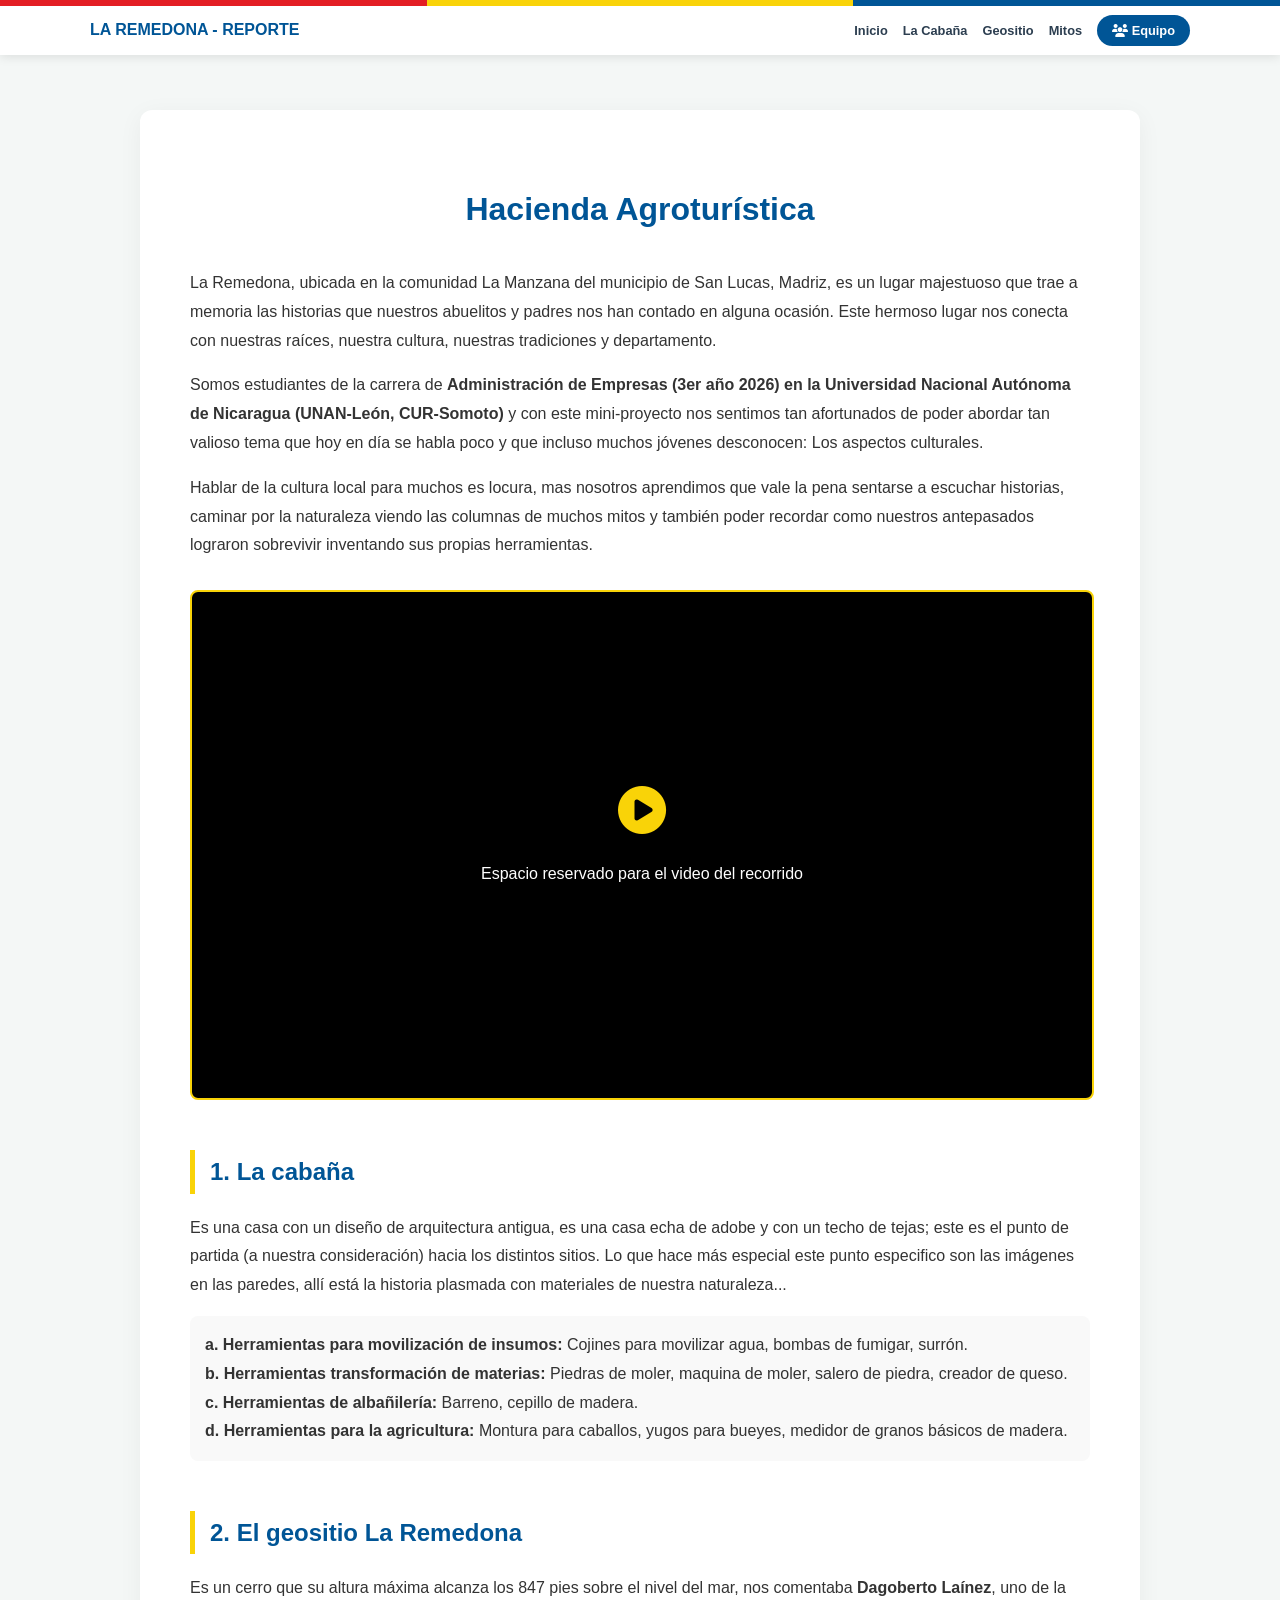
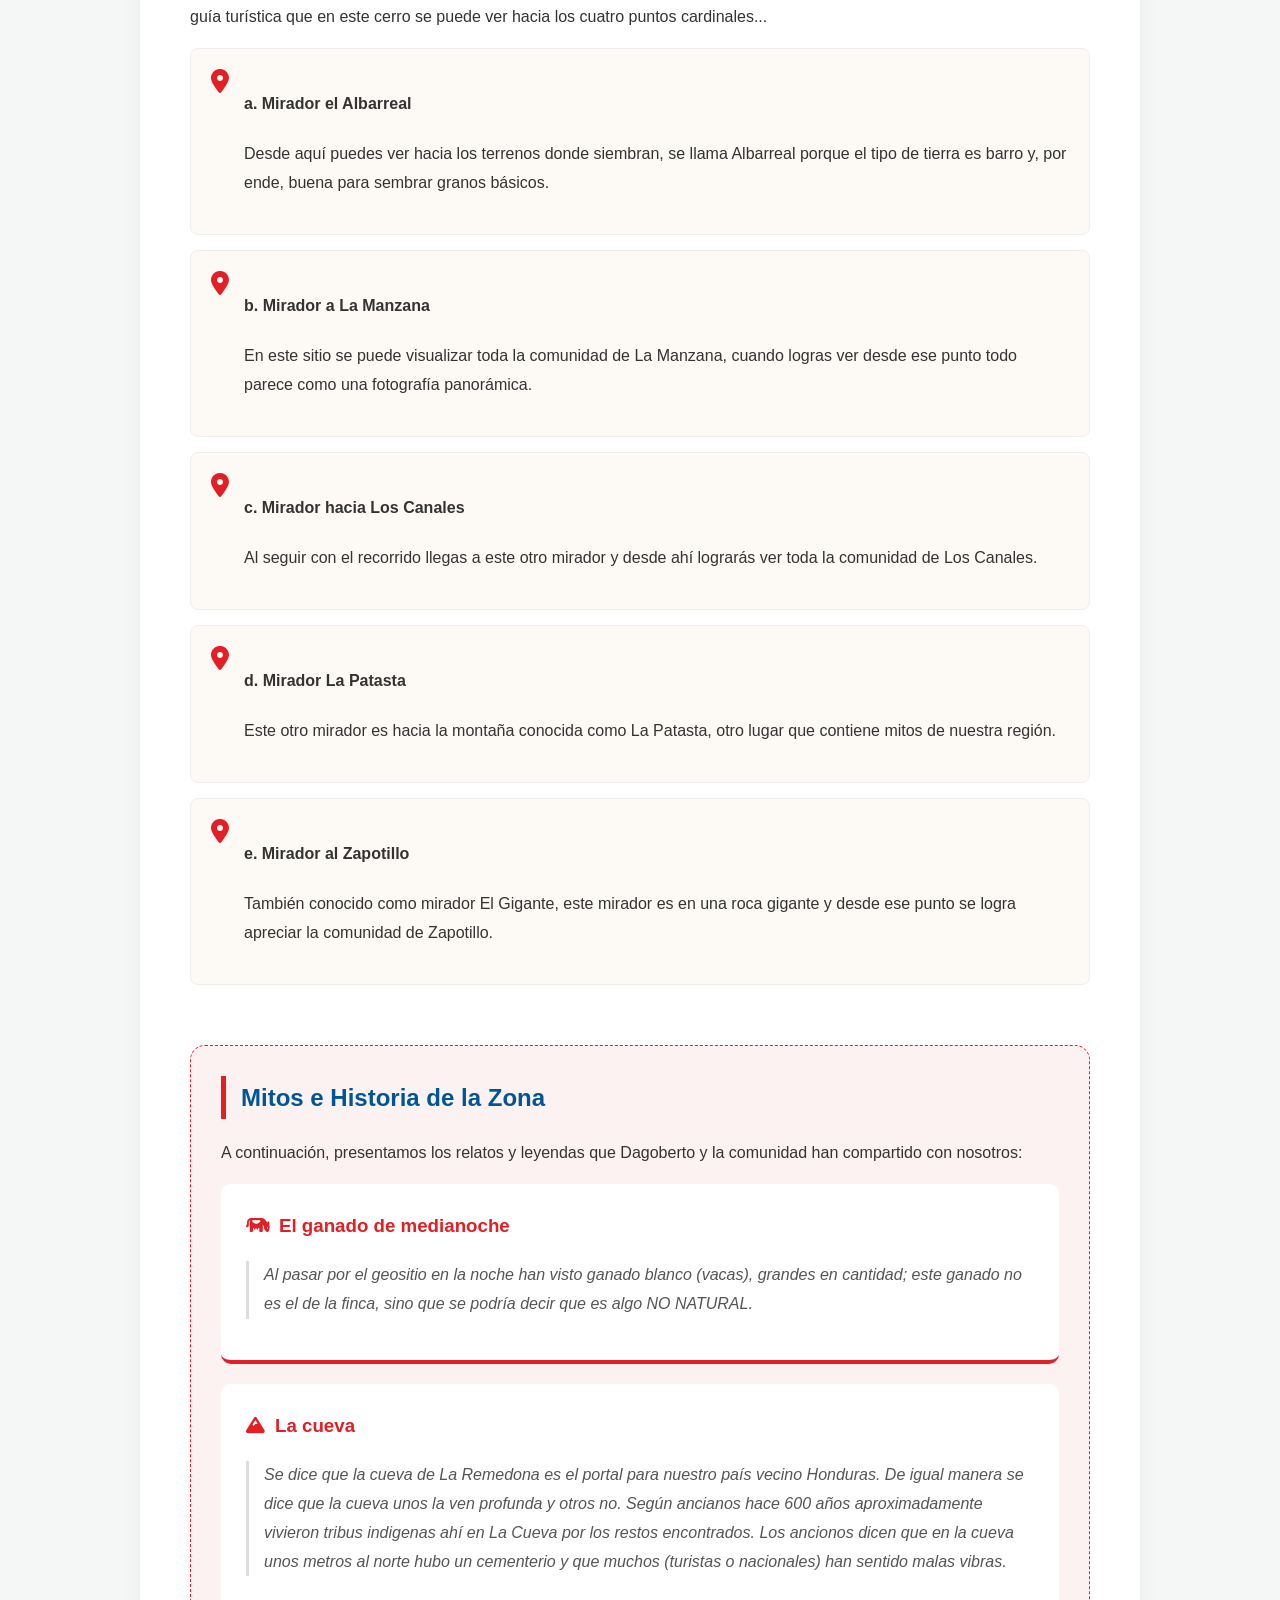
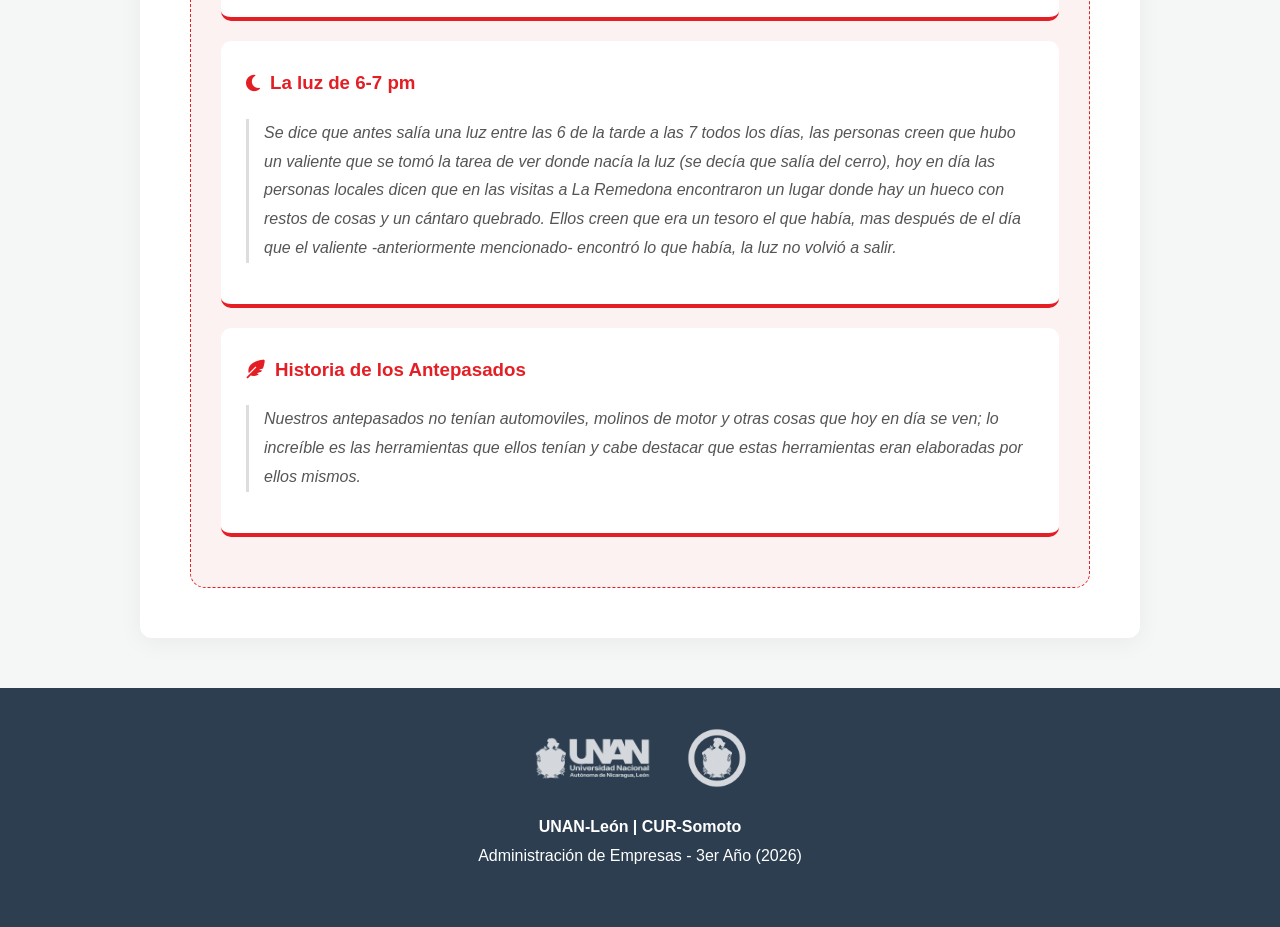
==== index.html @ 070345b5 "Rename Index.html to index.html" ====
<!DOCTYPE html>
<html lang="es">
<head>
    <meta charset="UTF-8">
    <meta name="viewport" content="width=device-width, initial-scale=1.0">
    <title>Hacienda Agroturística La Remedona - Reporte</title>
    <link rel="stylesheet" href="https://cdnjs.cloudflare.com/ajax/libs/font-awesome/6.5.1/css/all.min.css">
    <style>
        :root {
            --unan-red: #E31E24;
            --unan-yellow: #F9D308;
            --unan-blue: #005596;
            --text-dark: #2c3e50;
            --adobe-bg: #fdfaf6;
        }
        html { scroll-behavior: smooth; }
        body { font-family: 'Segoe UI', sans-serif; line-height: 1.8; color: #333; background: #f4f7f6; margin: 0; }

        /* HEADER */
        .sticky-header { position: fixed; top: 0; width: 100%; background: white; z-index: 1000; box-shadow: 0 2px 10px rgba(0,0,0,0.1); }
        .flag-line { display: flex; height: 6px; }
        .f-red { background: var(--unan-red); flex: 1; }
        .f-yellow { background: var(--unan-yellow); flex: 1; }
        .f-blue { background: var(--unan-blue); flex: 1; }
        .header-content { padding: 10px 20px; display: flex; justify-content: space-between; align-items: center; max-width: 1100px; margin: 0 auto; }
        .header-content h1 { font-size: 1rem; color: var(--unan-blue); margin: 0; text-transform: uppercase; }
        
        .nav-links { display: flex; gap: 15px; list-style: none; align-items: center; margin: 0; }
        .nav-links a { text-decoration: none; color: var(--text-dark); font-weight: bold; font-size: 0.8rem; }
        .btn-creadores { background: var(--unan-blue); color: white !important; padding: 8px 15px; border-radius: 20px; transition: 0.3s; }
        .btn-creadores:hover { background: var(--unan-red); }

        .container { max-width: 900px; margin: 110px auto 40px; background: white; padding: 50px; border-radius: 12px; box-shadow: 0 5px 25px rgba(0,0,0,0.05); }

        /* VIDEO */
        .video-container { width: 100%; background: #000; margin: 30px 0; aspect-ratio: 16/9; border-radius: 8px; display: flex; flex-direction: column; align-items: center; justify-content: center; color: #fff; border: 2px solid var(--unan-yellow); }
        
        /* SECCIONES */
        h2 { color: var(--unan-blue); border-left: 5px solid var(--unan-yellow); padding-left: 15px; margin-top: 50px; }
        .viewpoint-item { display: flex; background: var(--adobe-bg); padding: 20px; border-radius: 8px; margin-bottom: 15px; border: 1px solid #eee; }
        .location-pin { color: var(--unan-red); font-size: 1.5rem; margin-right: 15px; }

        /* SECCIÓN DE MITOS */
        .mitos-section { background: #fdf2f2; border-radius: 15px; padding: 30px; margin-top: 60px; border: 1px dashed var(--unan-red); }
        .mito-card { background: white; padding: 25px; border-radius: 10px; margin-bottom: 20px; border-bottom: 4px solid var(--unan-red); }
        .mito-card h3 { color: var(--unan-red); margin-top: 0; display: flex; align-items: center; gap: 10px; }
        .mito-narracion { font-style: italic; color: #555; border-left: 3px solid #ddd; padding-left: 15px; }

        footer { background: var(--text-dark); color: white; padding: 40px; text-align: center; margin-top: 50px; }
        .footer-logos img { height: 60px; filter: brightness(0) invert(1); margin: 0 15px; opacity: 0.8; }

        @media (max-width: 600px) { .container { padding: 20px; } .nav-links { display: none; } }
    </style>
</head>
<body>

    <nav class="sticky-header">
        <div class="flag-line"><div class="f-red"></div><div class="f-yellow"></div><div class="f-blue"></div></div>
        <div class="header-content">
            <h1>La Remedona - Reporte</h1>
            <ul class="nav-links">
                <li><a href="#inicio">Inicio</a></li>
                <li><a href="#cabana">La Cabaña</a></li>
                <li><a href="#geositio">Geositio</a></li>
                <li><a href="#mitos">Mitos</a></li>
                <li><a href="creadores.html" class="btn-creadores"><i class="fa-solid fa-users"></i> Equipo</a></li>
            </ul>
        </div>
    </nav>

    <div class="container">
        <div id="inicio">
            <h1 style="text-align: center; color: var(--unan-blue); margin-bottom: 30px;">Hacienda Agroturística</h1>
            <p>La Remedona, ubicada en la comunidad La Manzana del municipio de San Lucas, Madriz, es un lugar majestuoso que trae a memoria las historias que nuestros abuelitos y padres nos han contado en alguna ocasión. Este hermoso lugar nos conecta con nuestras raíces, nuestra cultura, nuestras tradiciones y departamento.</p>
            
            <p>Somos estudiantes de la carrera de <strong>Administración de Empresas (3er año 2026) en la Universidad Nacional Autónoma de Nicaragua (UNAN-León, CUR-Somoto)</strong> y con este mini-proyecto nos sentimos tan afortunados de poder abordar tan valioso tema que hoy en día se habla poco y que incluso muchos jóvenes desconocen: Los aspectos culturales.</p>
            
            <p>Hablar de la cultura local para muchos es locura, mas nosotros aprendimos que vale la pena sentarse a escuchar historias, caminar por la naturaleza viendo las columnas de muchos mitos y también poder recordar como nuestros antepasados lograron sobrevivir inventando sus propias herramientas.</p>
        </div>

        <div class="video-container" id="video">
            <i class="fa-solid fa-play-circle fa-3x" style="color: var(--unan-yellow); margin-bottom: 10px;"></i>
            <p>Espacio reservado para el video del recorrido</p>
        </div>

        <section id="cabana">
            <h2>1. La cabaña</h2>
            <p>Es una casa con un diseño de arquitectura antigua, es una casa echa de adobe y con un techo de tejas; este es el punto de partida (a nuestra consideración) hacia los distintos sitios. Lo que hace más especial este punto especifico son las imágenes en las paredes, allí está la historia plasmada con materiales de nuestra naturaleza...</p>
            <p style="padding-left: 20px; background: #f9f9f9; border-radius: 8px; padding: 15px;">
                <strong>a. Herramientas para movilización de insumos:</strong> Cojines para movilizar agua, bombas de fumigar, surrón.<br>
                <strong>b. Herramientas transformación de materias:</strong> Piedras de moler, maquina de moler, salero de piedra, creador de queso.<br>
                <strong>c. Herramientas de albañilería:</strong> Barreno, cepillo de madera.<br>
                <strong>d. Herramientas para la agricultura:</strong> Montura para caballos, yugos para bueyes, medidor de granos básicos de madera.
            </p>
        </section>

        <section id="geositio">
            <h2>2. El geositio La Remedona</h2>
            <p>Es un cerro que su altura máxima alcanza los 847 pies sobre el nivel del mar, nos comentaba <strong>Dagoberto Laínez</strong>, uno de la guía turística que en este cerro se puede ver hacia los cuatro puntos cardinales...</p>

            <div class="viewpoint-item">
                <i class="fa-solid fa-location-dot location-pin"></i>
                <div>
                    <h4>a. Mirador el Albarreal</h4>
                    <p>Desde aquí puedes ver hacia los terrenos donde siembran, se llama Albarreal porque el tipo de tierra es barro y, por ende, buena para sembrar granos básicos.</p>
                </div>
            </div>

            <div class="viewpoint-item">
                <i class="fa-solid fa-location-dot location-pin"></i>
                <div>
                    <h4>b. Mirador a La Manzana</h4>
                    <p>En este sitio se puede visualizar toda la comunidad de La Manzana, cuando logras ver desde ese punto todo parece como una fotografía panorámica.</p>
                </div>
            </div>

            <div class="viewpoint-item">
                <i class="fa-solid fa-location-dot location-pin"></i>
                <div>
                    <h4>c. Mirador hacia Los Canales</h4>
                    <p>Al seguir con el recorrido llegas a este otro mirador y desde ahí lograrás ver toda la comunidad de Los Canales.</p>
                </div>
            </div>

            <div class="viewpoint-item">
                <i class="fa-solid fa-location-dot location-pin"></i>
                <div>
                    <h4>d. Mirador La Patasta</h4>
                    <p>Este otro mirador es hacia la montaña conocida como La Patasta, otro lugar que contiene mitos de nuestra región.</p>
                </div>
            </div>

            <div class="viewpoint-item">
                <i class="fa-solid fa-location-dot location-pin"></i>
                <div>
                    <h4>e. Mirador al Zapotillo</h4>
                    <p>También conocido como mirador El Gigante, este mirador es en una roca gigante y desde ese punto se logra apreciar la comunidad de Zapotillo.</p>
                </div>
            </div>
        </section>

        <section id="mitos" class="mitos-section">
            <h2 style="border-left-color: var(--unan-red); margin-top: 0;">Mitos e Historia de la Zona</h2>
            <p>A continuación, presentamos los relatos y leyendas que Dagoberto y la comunidad han compartido con nosotros:</p>

            <div class="mito-card">
                <h3><i class="fa-solid fa-cow"></i> El ganado de medianoche</h3>
                <p class="mito-narracion">Al pasar por el geositio en la noche han visto ganado blanco (vacas), grandes en cantidad; este ganado no es el de la finca, sino que se podría decir que es algo NO NATURAL.</p>
            </div>

            <div class="mito-card">
                <h3><i class="fa-solid fa-mountain"></i> La cueva</h3>
                <p class="mito-narracion">Se dice que la cueva de La Remedona es el portal para nuestro país vecino Honduras. De igual manera se dice que la cueva unos la ven profunda y otros no. Según ancianos hace 600 años aproximadamente vivieron tribus indigenas ahí en La Cueva por los restos encontrados. Los ancionos dicen que en la cueva unos metros al norte hubo un cementerio y que muchos (turistas o nacionales) han sentido malas vibras.</p>
            </div>

            <div class="mito-card">
                <h3><i class="fa-solid fa-moon"></i> La luz de 6-7 pm</h3>
                <p class="mito-narracion">Se dice que antes salía una luz entre las 6 de la tarde a las 7 todos los días, las personas creen que hubo un valiente que se tomó la tarea de ver donde nacía la luz (se decía que salía del cerro), hoy en día las personas locales dicen que en las visitas a La Remedona encontraron un lugar donde hay un hueco con restos de cosas y un cántaro quebrado. Ellos creen que era un tesoro el que había, mas después de el día que el valiente -anteriormente mencionado- encontró lo que había, la luz no volvió a salir.</p>
            </div>

            <div class="mito-card">
                <h3><i class="fa-solid fa-feather-pointed"></i> Historia de los Antepasados</h3>
                <p class="mito-narracion">Nuestros antepasados no tenían automoviles, molinos de motor y otras cosas que hoy en día se ven; lo increíble es las herramientas que ellos tenían y cabe destacar que estas herramientas eran elaboradas por ellos mismos.</p>
            </div>
        </section>
    </div>

    <footer>
        <div class="footer-logos">
            <img src="logo-unan.png" alt="UNAN">
            <img src="logo-cur.png" alt="CUR">
        </div>
        <p><strong>UNAN-León | CUR-Somoto</strong><br>Administración de Empresas - 3er Año (2026)</p>
    </footer>

</body>
</html>
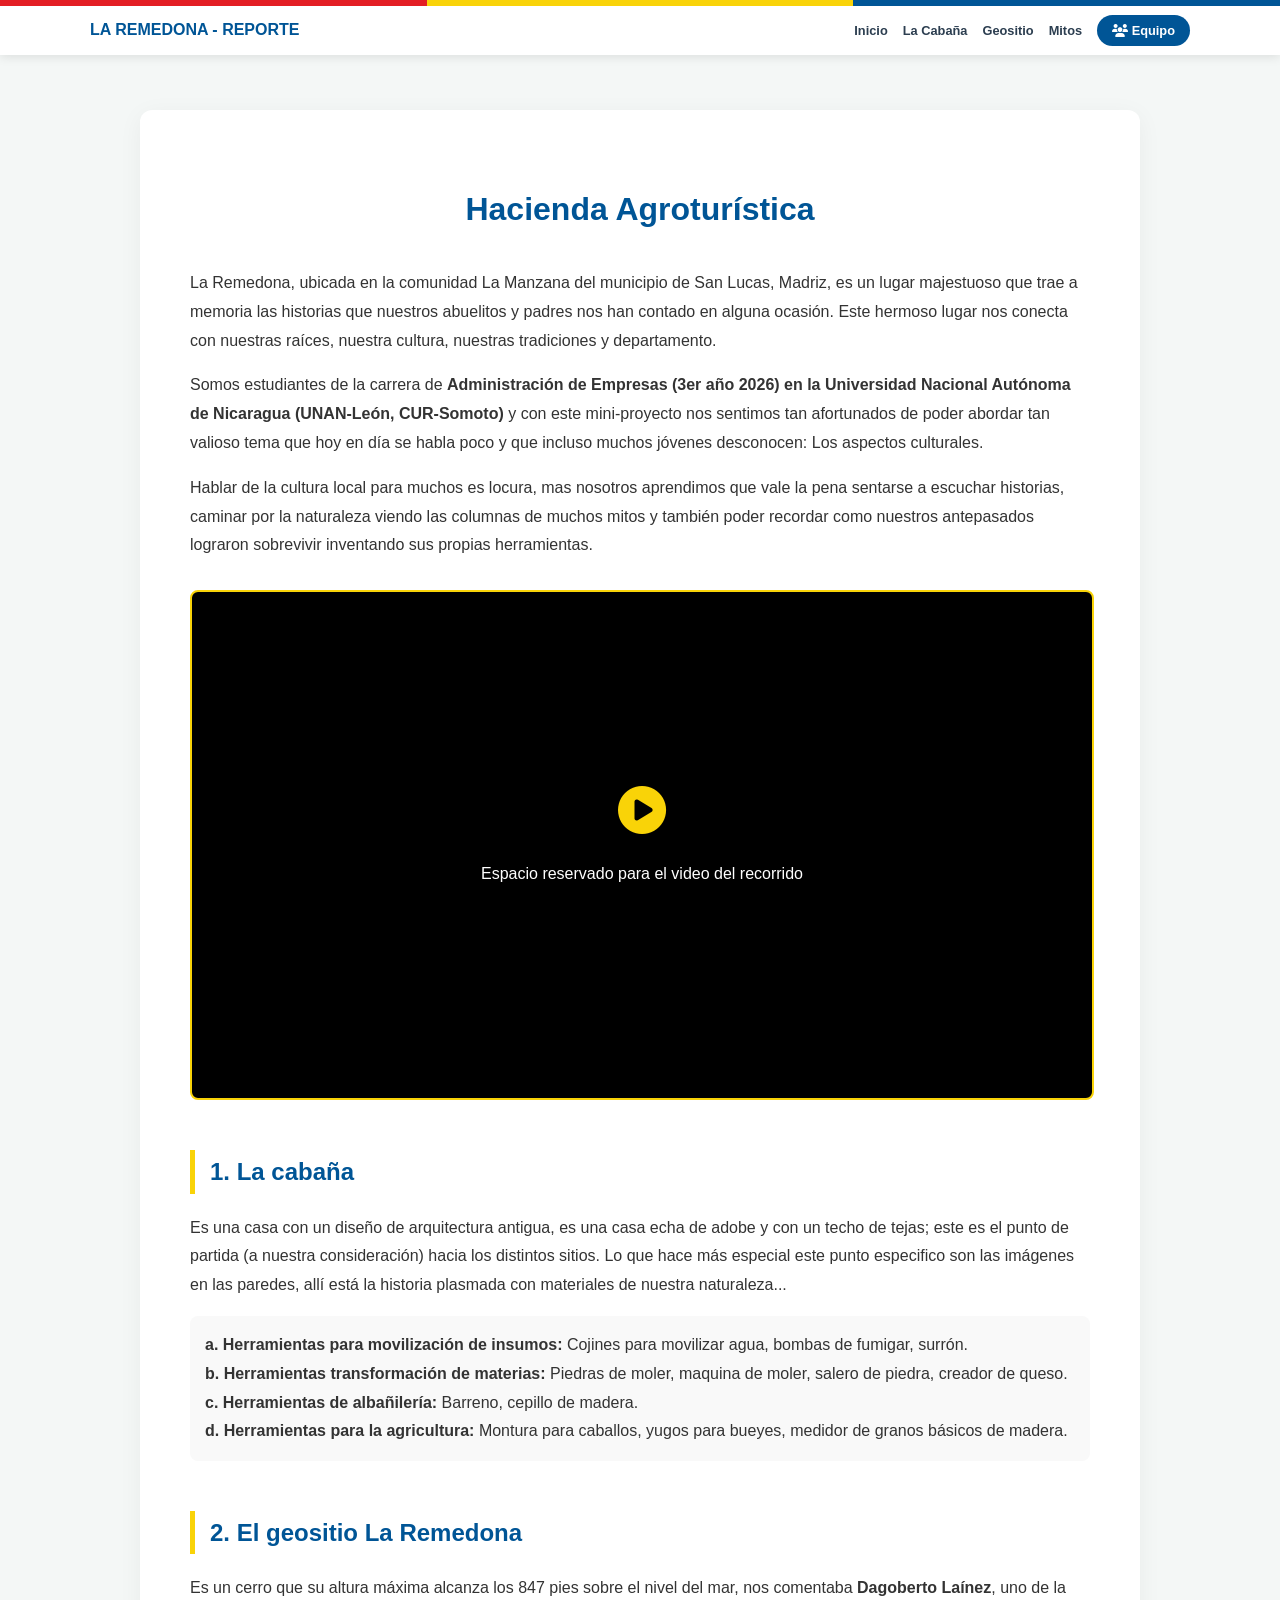
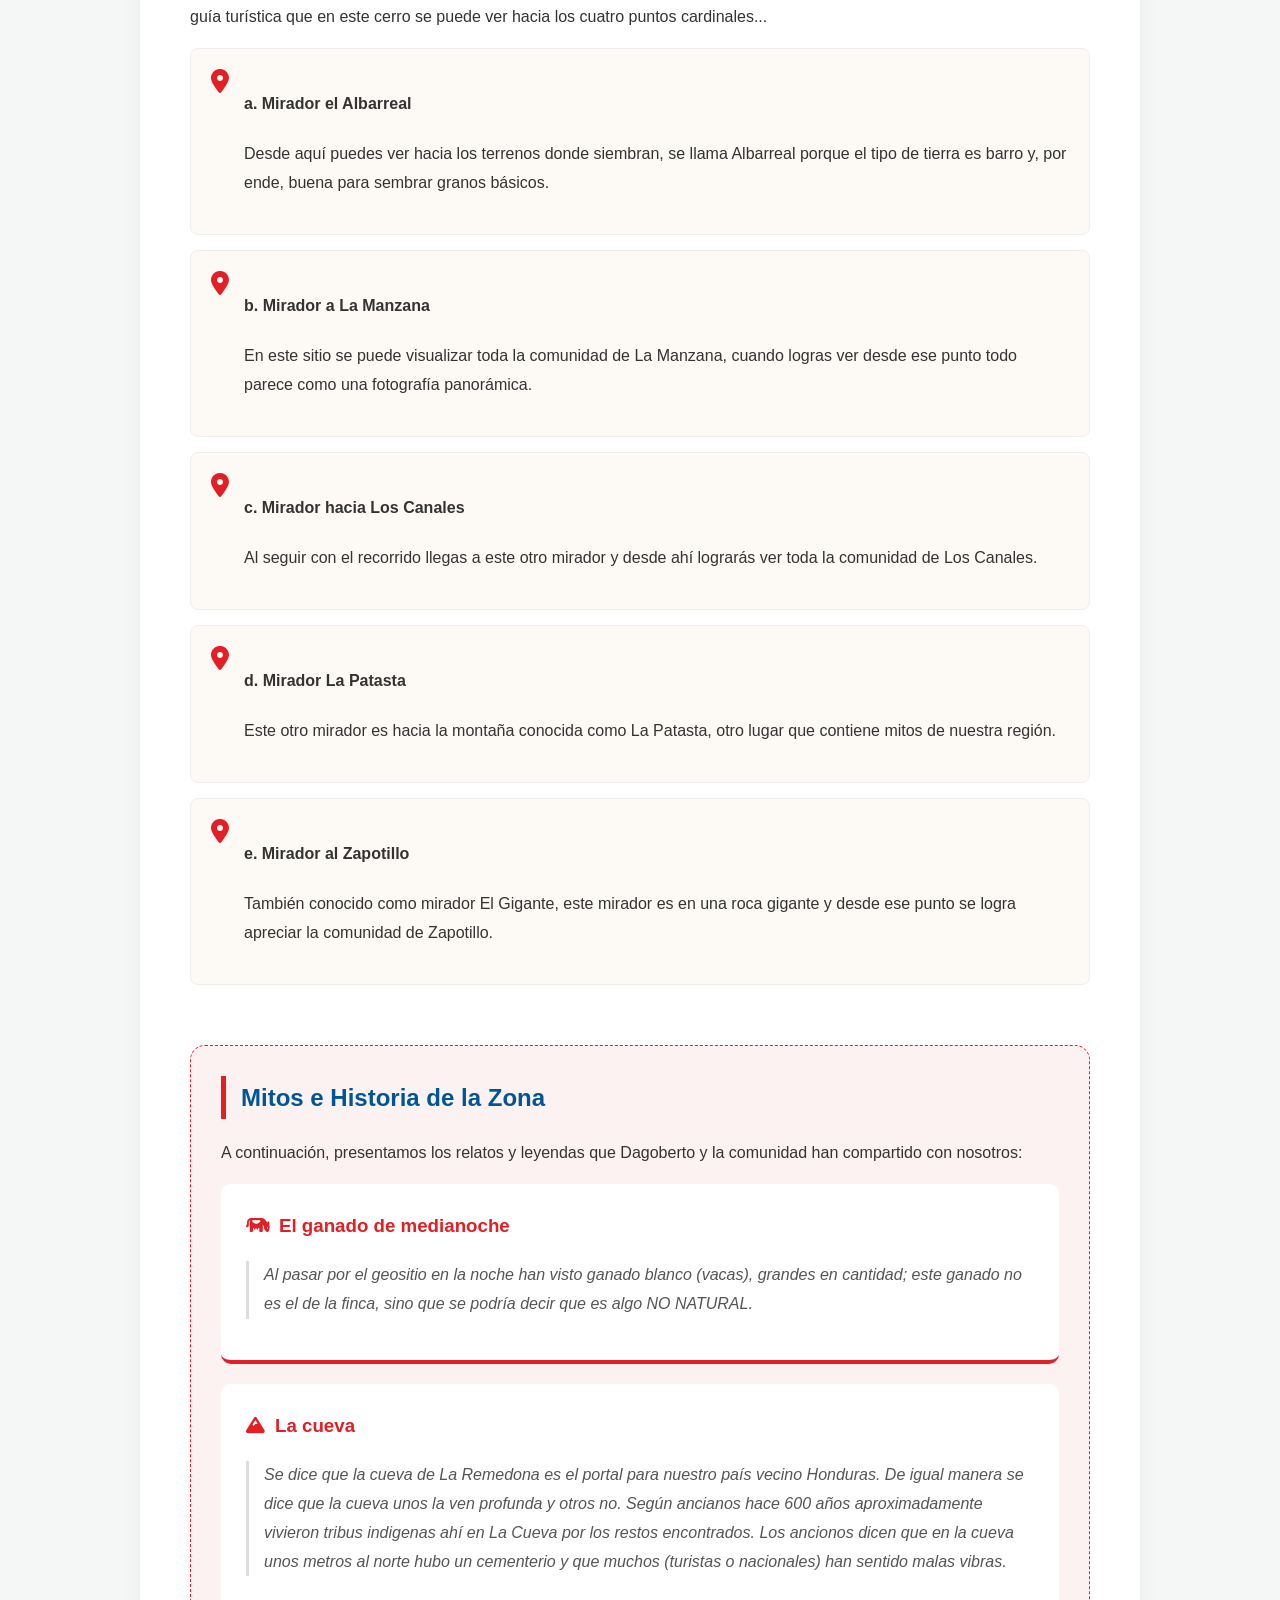
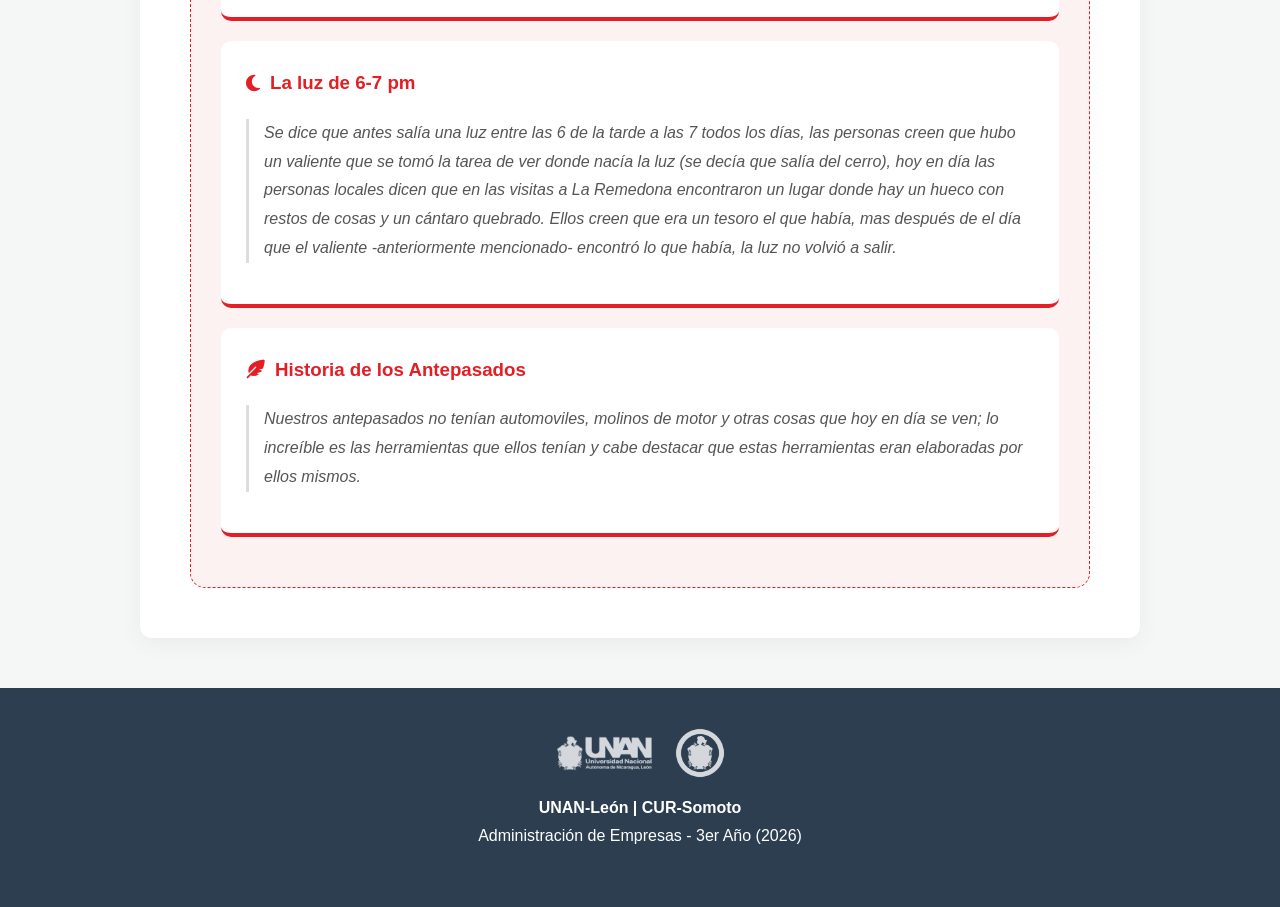
==== commit 3f9e0ee8: "Update index.html" ====
--- a/index.html
+++ b/index.html
@@ -6,51 +6,72 @@
     <title>Hacienda Agroturística La Remedona - Reporte</title>
     <link rel="stylesheet" href="https://cdnjs.cloudflare.com/ajax/libs/font-awesome/6.5.1/css/all.min.css">
     <style>
-        :root {
-            --unan-red: #E31E24;
-            --unan-yellow: #F9D308;
-            --unan-blue: #005596;
-            --text-dark: #2c3e50;
-            --adobe-bg: #fdfaf6;
+    :root {
+        --unan-red: #E31E24;
+        --unan-yellow: #F9D308;
+        --unan-blue: #005596;
+        --text-dark: #2c3e50;
+        --adobe-bg: #fdfaf6;
+    }
+    html { scroll-behavior: smooth; }
+    body { font-family: 'Segoe UI', sans-serif; line-height: 1.8; color: #333; background: #f4f7f6; margin: 0; }
+
+    /* HEADER */
+    .sticky-header { position: fixed; top: 0; width: 100%; background: white; z-index: 1000; box-shadow: 0 2px 10px rgba(0,0,0,0.1); }
+    .flag-line { display: flex; height: 6px; }
+    .f-red { background: var(--unan-red); flex: 1; }
+    .f-yellow { background: var(--unan-yellow); flex: 1; }
+    .f-blue { background: var(--unan-blue); flex: 1; }
+    
+    .header-content { padding: 10px 20px; display: flex; justify-content: space-between; align-items: center; max-width: 1100px; margin: 0 auto; }
+    .header-content h1 { font-size: 1rem; color: var(--unan-blue); margin: 0; text-transform: uppercase; }
+    
+    .nav-links { display: flex; gap: 15px; list-style: none; align-items: center; margin: 0; padding: 0; }
+    .nav-links a { text-decoration: none; color: var(--text-dark); font-weight: bold; font-size: 0.8rem; }
+    .btn-creadores { background: var(--unan-blue); color: white !important; padding: 8px 15px; border-radius: 20px; transition: 0.3s; }
+    .btn-creadores:hover { background: var(--unan-red); }
+
+    .container { max-width: 900px; margin: 110px auto 40px; background: white; padding: 50px; border-radius: 12px; box-shadow: 0 5px 25px rgba(0,0,0,0.05); }
+
+    /* VIDEO */
+    .video-container { width: 100%; background: #000; margin: 30px 0; aspect-ratio: 16/9; border-radius: 8px; display: flex; flex-direction: column; align-items: center; justify-content: center; color: #fff; border: 2px solid var(--unan-yellow); }
+    
+    /* SECCIONES */
+    h2 { color: var(--unan-blue); border-left: 5px solid var(--unan-yellow); padding-left: 15px; margin-top: 50px; }
+    .viewpoint-item { display: flex; background: var(--adobe-bg); padding: 20px; border-radius: 8px; margin-bottom: 15px; border: 1px solid #eee; }
+    .location-pin { color: var(--unan-red); font-size: 1.5rem; margin-right: 15px; }
+
+    /* SECCIÓN DE MITOS */
+    .mitos-section { background: #fdf2f2; border-radius: 15px; padding: 30px; margin-top: 60px; border: 1px dashed var(--unan-red); }
+    .mito-card { background: white; padding: 25px; border-radius: 10px; margin-bottom: 20px; border-bottom: 4px solid var(--unan-red); }
+    .mito-card h3 { color: var(--unan-red); margin-top: 0; display: flex; align-items: center; gap: 10px; }
+    .mito-narracion { font-style: italic; color: #555; border-left: 3px solid #ddd; padding-left: 15px; }
+
+    footer { background: var(--text-dark); color: white; padding: 40px; text-align: center; margin-top: 50px; }
+    .footer-logos { display: flex; justify-content: center; align-items: center; gap: 20px; margin-bottom: 15px; }
+    .footer-logos img { height: 50px; width: auto; filter: brightness(0) invert(1); opacity: 0.8; }
+
+    /* --- AJUSTES PARA CELULARES --- */
+    @media (max-width: 600px) { 
+        .header-content { flex-direction: column; padding: 15px 10px; }
+        .header-content h1 { font-size: 0.85rem; margin-bottom: 10px; text-align: center; }
+        
+        /* Menú visible y acomodado */
+        .nav-links { 
+            display: flex !important; 
+            flex-wrap: wrap; 
+            justify-content: center; 
+            gap: 10px; 
         }
-        html { scroll-behavior: smooth; }
-        body { font-family: 'Segoe UI', sans-serif; line-height: 1.8; color: #333; background: #f4f7f6; margin: 0; }
+        .nav-links a { font-size: 0.7rem; }
+        .btn-creadores { padding: 6px 12px; font-size: 0.7rem; }
 
-        /* HEADER */
-        .sticky-header { position: fixed; top: 0; width: 100%; background: white; z-index: 1000; box-shadow: 0 2px 10px rgba(0,0,0,0.1); }
-        .flag-line { display: flex; height: 6px; }
-        .f-red { background: var(--unan-red); flex: 1; }
-        .f-yellow { background: var(--unan-yellow); flex: 1; }
-        .f-blue { background: var(--unan-blue); flex: 1; }
-        .header-content { padding: 10px 20px; display: flex; justify-content: space-between; align-items: center; max-width: 1100px; margin: 0 auto; }
-        .header-content h1 { font-size: 1rem; color: var(--unan-blue); margin: 0; text-transform: uppercase; }
-        
-        .nav-links { display: flex; gap: 15px; list-style: none; align-items: center; margin: 0; }
-        .nav-links a { text-decoration: none; color: var(--text-dark); font-weight: bold; font-size: 0.8rem; }
-        .btn-creadores { background: var(--unan-blue); color: white !important; padding: 8px 15px; border-radius: 20px; transition: 0.3s; }
-        .btn-creadores:hover { background: var(--unan-red); }
+        .container { padding: 20px; margin-top: 140px; } /* Más espacio arriba para que el menú no tape el contenido */
 
-        .container { max-width: 900px; margin: 110px auto 40px; background: white; padding: 50px; border-radius: 12px; box-shadow: 0 5px 25px rgba(0,0,0,0.05); }
-
-        /* VIDEO */
-        .video-container { width: 100%; background: #000; margin: 30px 0; aspect-ratio: 16/9; border-radius: 8px; display: flex; flex-direction: column; align-items: center; justify-content: center; color: #fff; border: 2px solid var(--unan-yellow); }
-        
-        /* SECCIONES */
-        h2 { color: var(--unan-blue); border-left: 5px solid var(--unan-yellow); padding-left: 15px; margin-top: 50px; }
-        .viewpoint-item { display: flex; background: var(--adobe-bg); padding: 20px; border-radius: 8px; margin-bottom: 15px; border: 1px solid #eee; }
-        .location-pin { color: var(--unan-red); font-size: 1.5rem; margin-right: 15px; }
-
-        /* SECCIÓN DE MITOS */
-        .mitos-section { background: #fdf2f2; border-radius: 15px; padding: 30px; margin-top: 60px; border: 1px dashed var(--unan-red); }
-        .mito-card { background: white; padding: 25px; border-radius: 10px; margin-bottom: 20px; border-bottom: 4px solid var(--unan-red); }
-        .mito-card h3 { color: var(--unan-red); margin-top: 0; display: flex; align-items: center; gap: 10px; }
-        .mito-narracion { font-style: italic; color: #555; border-left: 3px solid #ddd; padding-left: 15px; }
-
-        footer { background: var(--text-dark); color: white; padding: 40px; text-align: center; margin-top: 50px; }
-        .footer-logos img { height: 60px; filter: brightness(0) invert(1); margin: 0 15px; opacity: 0.8; }
-
-        @media (max-width: 600px) { .container { padding: 20px; } .nav-links { display: none; } }
-    </style>
+        /* Evitar que los logos crezcan en móvil */
+        .footer-logos img { height: 40px; } 
+    }
+</style>
 </head>
 <body>
 
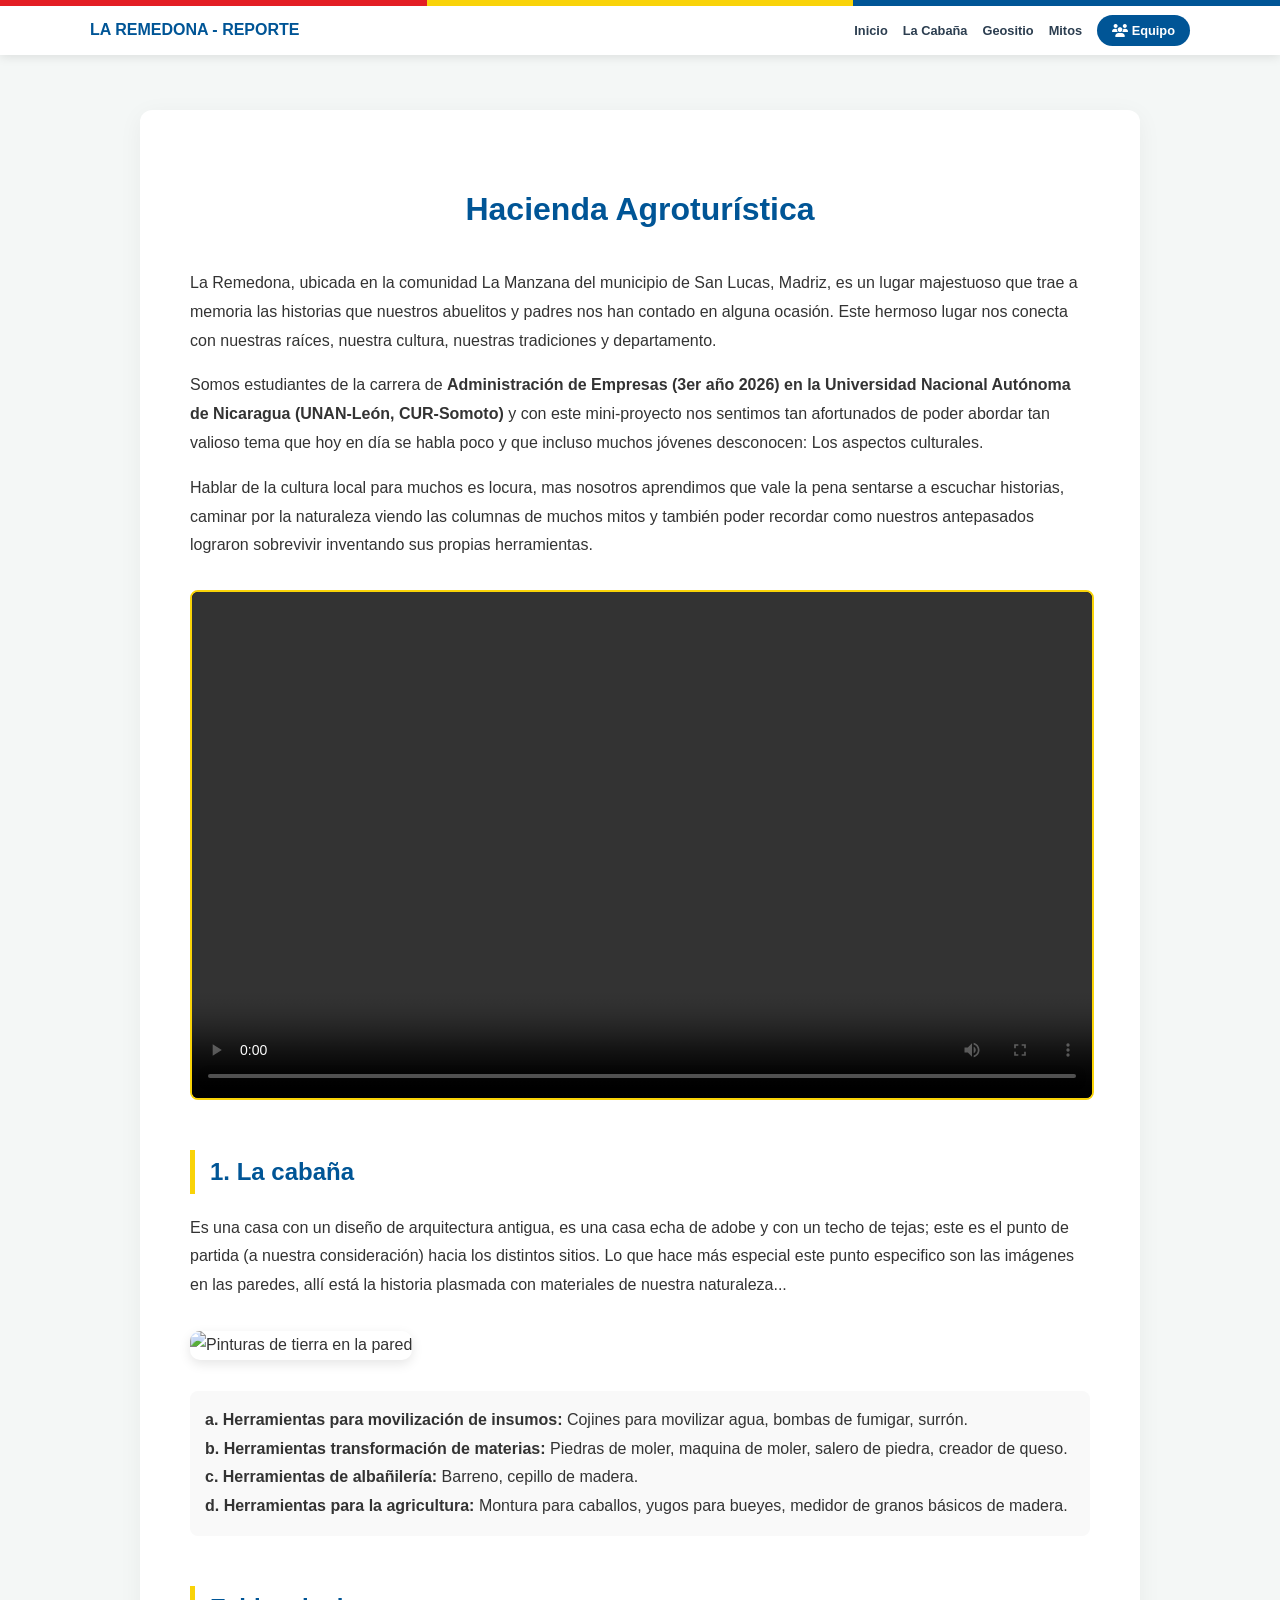
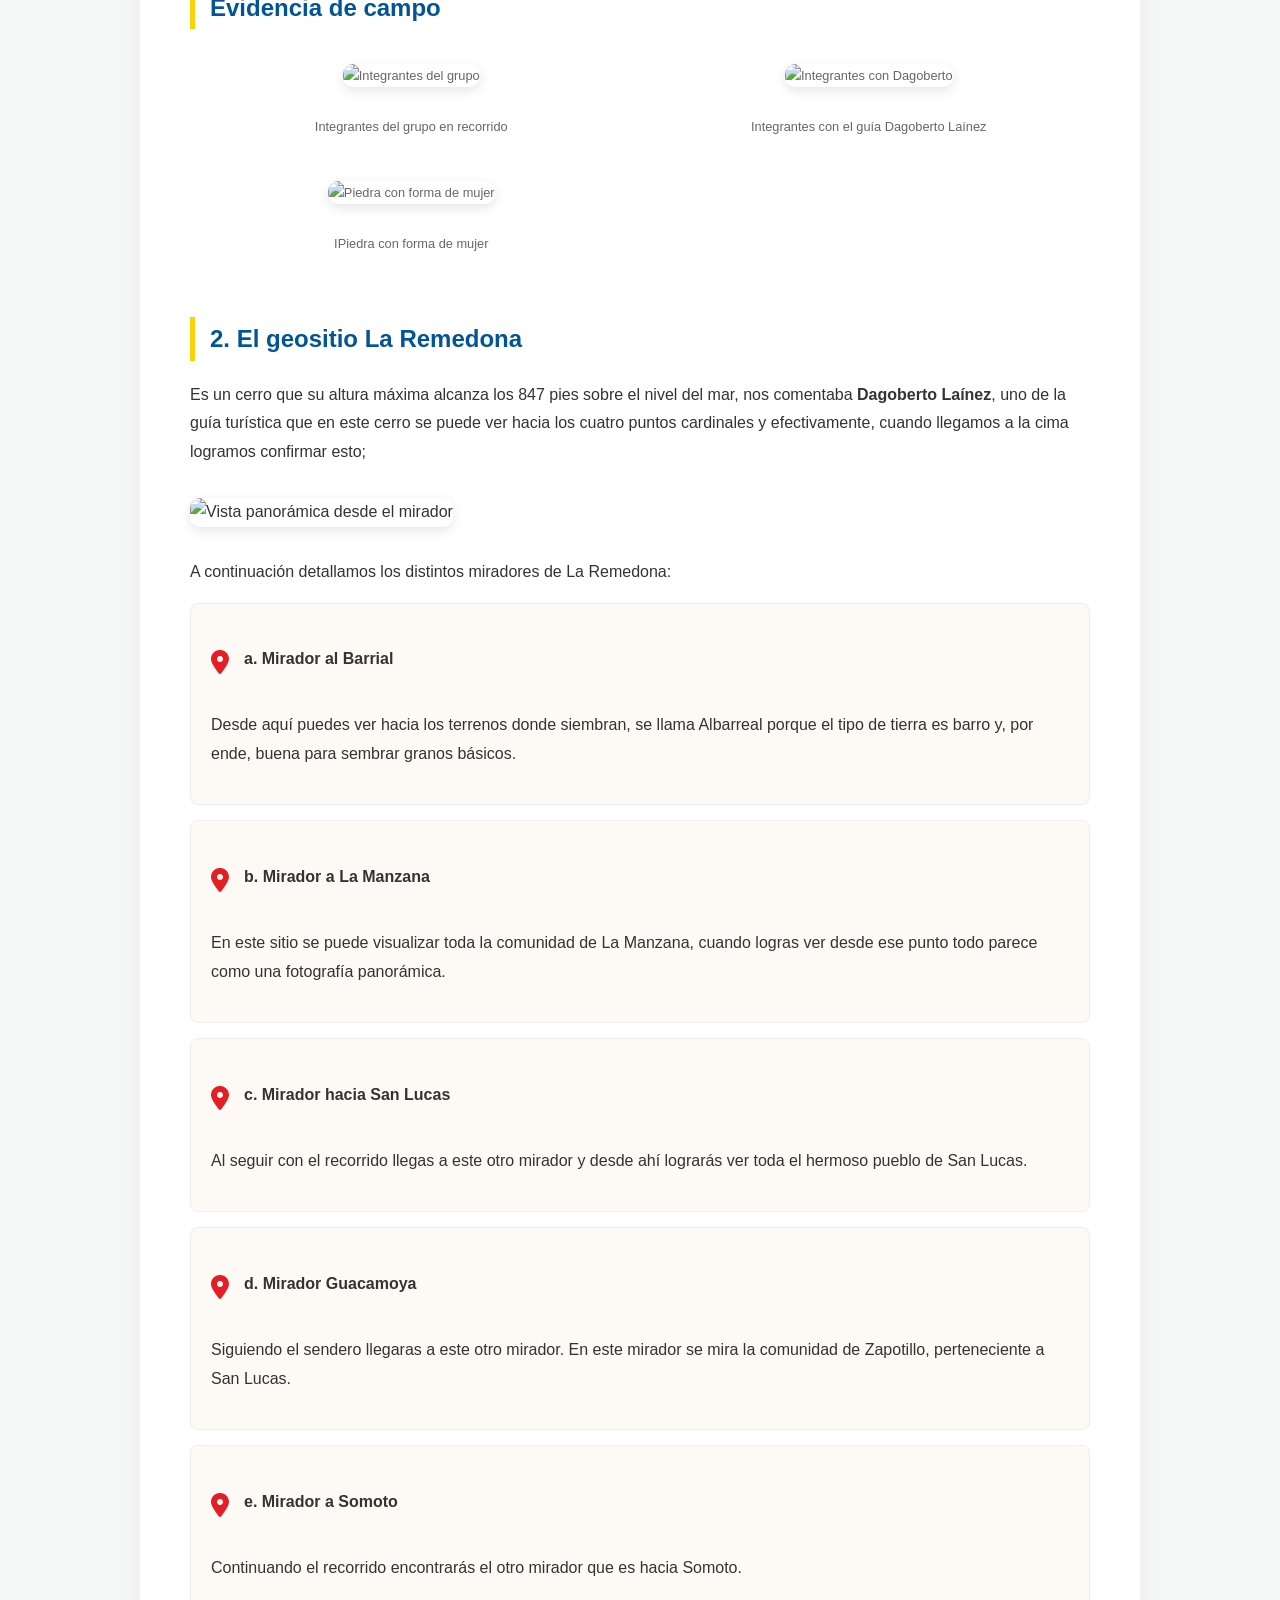
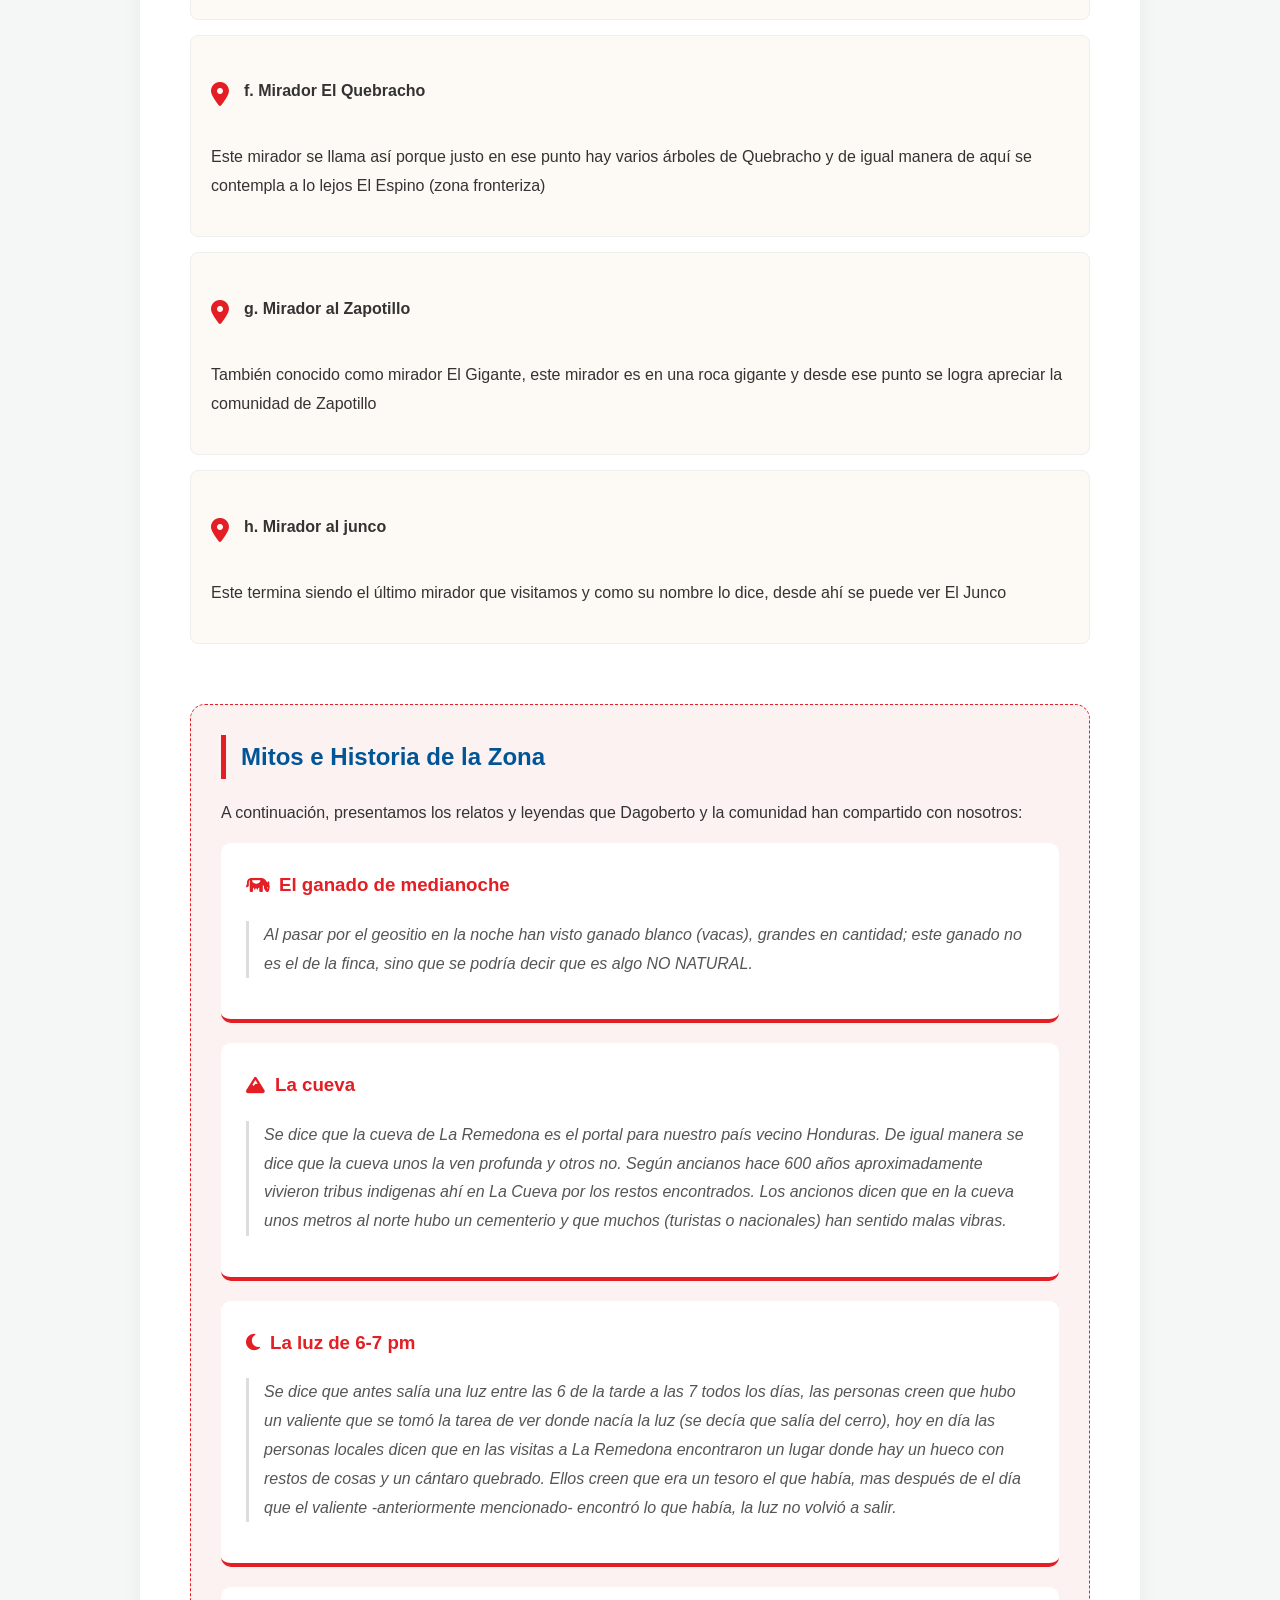
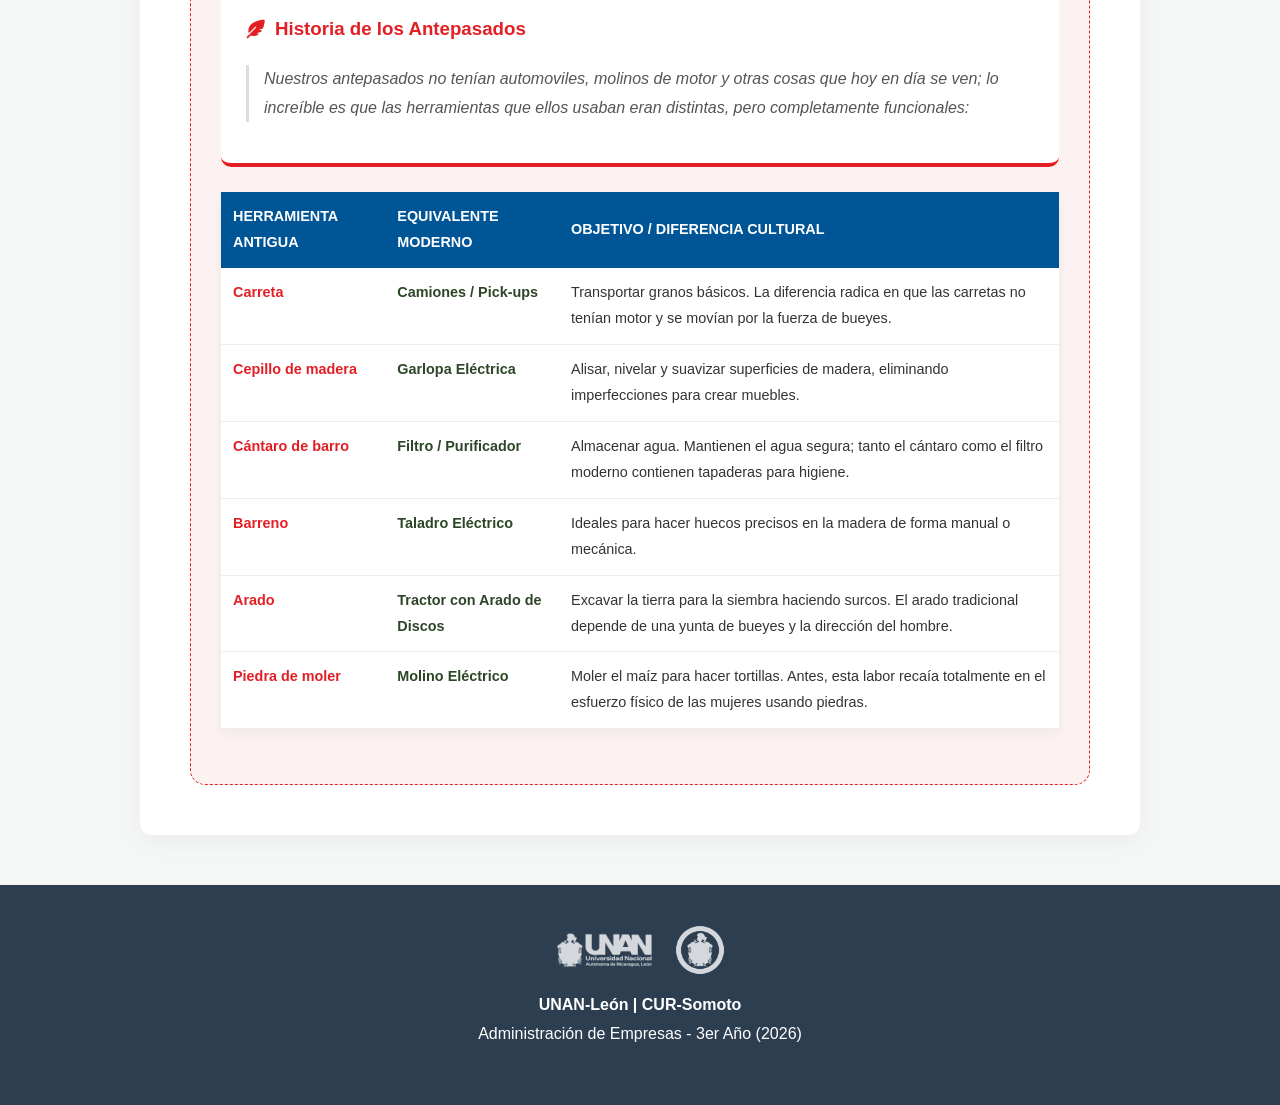
==== commit b1e14ef5: "index.html" ====
--- a/index.html
+++ b/index.html
@@ -34,12 +34,18 @@
     .container { max-width: 900px; margin: 110px auto 40px; background: white; padding: 50px; border-radius: 12px; box-shadow: 0 5px 25px rgba(0,0,0,0.05); }
 
     /* VIDEO */
-    .video-container { width: 100%; background: #000; margin: 30px 0; aspect-ratio: 16/9; border-radius: 8px; display: flex; flex-direction: column; align-items: center; justify-content: center; color: #fff; border: 2px solid var(--unan-yellow); }
+    .video-container { width: 100%; background: #000; margin: 30px 0; aspect-ratio: 16/9; border-radius: 8px; overflow: hidden; border: 2px solid var(--unan-yellow); }
+    video { width: 100%; height: 100%; object-fit: contain; }
     
     /* SECCIONES */
     h2 { color: var(--unan-blue); border-left: 5px solid var(--unan-yellow); padding-left: 15px; margin-top: 50px; }
-    .viewpoint-item { display: flex; background: var(--adobe-bg); padding: 20px; border-radius: 8px; margin-bottom: 15px; border: 1px solid #eee; }
-    .location-pin { color: var(--unan-red); font-size: 1.5rem; margin-right: 15px; }
+    .viewpoint-item { display: flex; flex-direction: column; background: var(--adobe-bg); padding: 20px; border-radius: 8px; margin-bottom: 15px; border: 1px solid #eee; }
+    .location-pin { color: var(--unan-red); font-size: 1.5rem; margin-right: 15px; margin-top: 5px; }
+
+    /* IMÁGENES NUEVAS */
+    .img-doc { width: 100%; border-radius: 10px; margin: 15px 0; box-shadow: 0 4px 12px rgba(0,0,0,0.1); }
+    .galeria-equipo { display: grid; grid-template-columns: 1fr 1fr; gap: 15px; margin: 20px 0; }
+    .galeria-equipo div { text-align: center; font-size: 0.8rem; color: #666; }
 
     /* SECCIÓN DE MITOS */
     .mitos-section { background: #fdf2f2; border-radius: 15px; padding: 30px; margin-top: 60px; border: 1px dashed var(--unan-red); }
@@ -47,29 +53,21 @@
     .mito-card h3 { color: var(--unan-red); margin-top: 0; display: flex; align-items: center; gap: 10px; }
     .mito-narracion { font-style: italic; color: #555; border-left: 3px solid #ddd; padding-left: 15px; }
 
+    .tabla-comparativa { width: 100%; border-collapse: collapse; margin: 25px 0; font-size: 0.9rem; background: white; box-shadow: 0 4px 10px rgba(0,0,0,0.05); }
+    .tabla-comparativa th { background-color: var(--unan-blue); color: white; padding: 12px; text-align: left; text-transform: uppercase; }
+    .tabla-comparativa td { padding: 12px; border-bottom: 1px solid #eee; vertical-align: top; }
+    .col-antes { font-weight: bold; color: var(--unan-red); }
+    .col-ahora { font-weight: bold; color: #2d4628; }
+
     footer { background: var(--text-dark); color: white; padding: 40px; text-align: center; margin-top: 50px; }
     .footer-logos { display: flex; justify-content: center; align-items: center; gap: 20px; margin-bottom: 15px; }
     .footer-logos img { height: 50px; width: auto; filter: brightness(0) invert(1); opacity: 0.8; }
 
-    /* --- AJUSTES PARA CELULARES --- */
     @media (max-width: 600px) { 
         .header-content { flex-direction: column; padding: 15px 10px; }
         .header-content h1 { font-size: 0.85rem; margin-bottom: 10px; text-align: center; }
-        
-        /* Menú visible y acomodado */
-        .nav-links { 
-            display: flex !important; 
-            flex-wrap: wrap; 
-            justify-content: center; 
-            gap: 10px; 
-        }
-        .nav-links a { font-size: 0.7rem; }
-        .btn-creadores { padding: 6px 12px; font-size: 0.7rem; }
-
-        .container { padding: 20px; margin-top: 140px; } /* Más espacio arriba para que el menú no tape el contenido */
-
-        /* Evitar que los logos crezcan en móvil */
-        .footer-logos img { height: 40px; } 
+        .nav-links { display: flex !important; flex-wrap: wrap; justify-content: center; gap: 10px; }
+        .container { padding: 20px; margin-top: 140px; }
     }
 </style>
 </head>
@@ -100,13 +98,18 @@
         </div>
 
         <div class="video-container" id="video">
-            <i class="fa-solid fa-play-circle fa-3x" style="color: var(--unan-yellow); margin-bottom: 10px;"></i>
-            <p>Espacio reservado para el video del recorrido</p>
+            <video controls>
+                <source src="recorrido_remedona.mp4" type="video/mp4">
+                Tu navegador no soporta la reproducción de video.
+            </video>
         </div>
 
         <section id="cabana">
             <h2>1. La cabaña</h2>
             <p>Es una casa con un diseño de arquitectura antigua, es una casa echa de adobe y con un techo de tejas; este es el punto de partida (a nuestra consideración) hacia los distintos sitios. Lo que hace más especial este punto especifico son las imágenes en las paredes, allí está la historia plasmada con materiales de nuestra naturaleza...</p>
+            
+            <img src="imagen1.jpg" alt="Pinturas de tierra en la pared" class="img-doc">
+
             <p style="padding-left: 20px; background: #f9f9f9; border-radius: 8px; padding: 15px;">
                 <strong>a. Herramientas para movilización de insumos:</strong> Cojines para movilizar agua, bombas de fumigar, surrón.<br>
                 <strong>b. Herramientas transformación de materias:</strong> Piedras de moler, maquina de moler, salero de piedra, creador de queso.<br>
@@ -115,48 +118,94 @@
             </p>
         </section>
 
+        <section id="evidencia">
+            <h2>Evidencia de campo</h2>
+            <div class="galeria-equipo">
+                <div>
+                    <img src="imagen5.jpg" alt="Integrantes del grupo" class="img-doc">
+                    <p>Integrantes del grupo en recorrido</p>
+                </div>
+                <div>
+                    <img src="imagen2.jpg" alt="Integrantes con Dagoberto" class="img-doc">
+                    <p>Integrantes con el guía Dagoberto Laínez</p>
+                </div>
+                <div>
+                    <img src="imagen3.jpg" alt="Piedra con forma de mujer" class="img-doc" style="height: 400px; width: 300px;">
+                    <p>IPiedra con forma de mujer</p>
+                </div>    
+            </div>
+        </section>
+
         <section id="geositio">
             <h2>2. El geositio La Remedona</h2>
-            <p>Es un cerro que su altura máxima alcanza los 847 pies sobre el nivel del mar, nos comentaba <strong>Dagoberto Laínez</strong>, uno de la guía turística que en este cerro se puede ver hacia los cuatro puntos cardinales...</p>
-
-            <div class="viewpoint-item">
-                <i class="fa-solid fa-location-dot location-pin"></i>
-                <div>
-                    <h4>a. Mirador el Albarreal</h4>
-                    <p>Desde aquí puedes ver hacia los terrenos donde siembran, se llama Albarreal porque el tipo de tierra es barro y, por ende, buena para sembrar granos básicos.</p>
-                </div>
-            </div>
-
-            <div class="viewpoint-item">
-                <i class="fa-solid fa-location-dot location-pin"></i>
-                <div>
+            <p>Es un cerro que su altura máxima alcanza los 847 pies sobre el nivel del mar, nos comentaba <strong>Dagoberto Laínez</strong>, uno de la guía turística que en este cerro se puede ver hacia los cuatro puntos cardinales y efectivamente, cuando llegamos a la cima logramos confirmar esto; </p>
+            
+            <img src="imagen4.jpg" alt="Vista panorámica desde el mirador" class="img-doc">
+
+            <p>A continuación detallamos los distintos miradores de La Remedona:</p>
+            
+            <div class="viewpoint-item">
+                <div style="display: flex; align-items: center;">
+                    <i class="fa-solid fa-location-dot location-pin"></i>
+                    <h4>a. Mirador al Barrial</h4>
+                </div>
+                <p>Desde aquí puedes ver hacia los terrenos donde siembran, se llama Albarreal porque el tipo de tierra es barro y, por ende, buena para sembrar granos básicos.</p>
+            </div>
+
+            <div class="viewpoint-item">
+                <div style="display: flex; align-items: center;">
+                    <i class="fa-solid fa-location-dot location-pin"></i>
                     <h4>b. Mirador a La Manzana</h4>
-                    <p>En este sitio se puede visualizar toda la comunidad de La Manzana, cuando logras ver desde ese punto todo parece como una fotografía panorámica.</p>
-                </div>
-            </div>
-
-            <div class="viewpoint-item">
-                <i class="fa-solid fa-location-dot location-pin"></i>
-                <div>
-                    <h4>c. Mirador hacia Los Canales</h4>
-                    <p>Al seguir con el recorrido llegas a este otro mirador y desde ahí lograrás ver toda la comunidad de Los Canales.</p>
-                </div>
-            </div>
-
-            <div class="viewpoint-item">
-                <i class="fa-solid fa-location-dot location-pin"></i>
-                <div>
-                    <h4>d. Mirador La Patasta</h4>
-                    <p>Este otro mirador es hacia la montaña conocida como La Patasta, otro lugar que contiene mitos de nuestra región.</p>
-                </div>
-            </div>
-
-            <div class="viewpoint-item">
-                <i class="fa-solid fa-location-dot location-pin"></i>
-                <div>
-                    <h4>e. Mirador al Zapotillo</h4>
-                    <p>También conocido como mirador El Gigante, este mirador es en una roca gigante y desde ese punto se logra apreciar la comunidad de Zapotillo.</p>
-                </div>
+                </div>
+                <p>En este sitio se puede visualizar toda la comunidad de La Manzana, cuando logras ver desde ese punto todo parece como una fotografía panorámica.</p>
+            </div>
+
+            <div class="viewpoint-item">
+                <div style="display: flex; align-items: center;">
+                    <i class="fa-solid fa-location-dot location-pin"></i>
+                    <h4>c. Mirador hacia San Lucas</h4>
+                </div>
+                <p>Al seguir con el recorrido llegas a este otro mirador y desde ahí lograrás ver toda el hermoso pueblo de San Lucas.</p>
+            </div>
+
+            <div class="viewpoint-item">
+                <div style="display: flex; align-items: center;">
+                    <i class="fa-solid fa-location-dot location-pin"></i>
+                    <h4>d. Mirador Guacamoya</h4>
+                </div>
+                <p>Siguiendo el sendero llegaras a este otro mirador. En este mirador se mira la comunidad de Zapotillo, perteneciente a San Lucas.</p>
+            </div>
+
+            <div class="viewpoint-item">
+                <div style="display: flex; align-items: center;">
+                    <i class="fa-solid fa-location-dot location-pin"></i>
+                    <h4>e. Mirador a Somoto</h4>
+                </div>
+                <p>Continuando el recorrido encontrarás el otro mirador que es hacia Somoto.</p>
+            </div>
+
+            <div class="viewpoint-item">
+                <div style="display: flex; align-items: center;">
+                    <i class="fa-solid fa-location-dot location-pin"></i>
+                    <h4>f. Mirador El Quebracho</h4>
+                </div>
+                <p>Este mirador se llama así porque justo en ese punto hay varios árboles de Quebracho y de igual manera de aquí se contempla a lo lejos El Espino (zona fronteriza)</p>
+            </div> 
+
+            <div class="viewpoint-item">
+                <div style="display: flex; align-items: center;">
+                    <i class="fa-solid fa-location-dot location-pin"></i>
+                    <h4>g. Mirador al Zapotillo</h4>
+                </div>
+                <p>También conocido como mirador El Gigante, este mirador es en una roca gigante y desde ese punto se logra apreciar la comunidad de Zapotillo </p>
+            </div>
+
+            <div class="viewpoint-item">
+                <div style="display: flex; align-items: center;">
+                    <i class="fa-solid fa-location-dot location-pin"></i>
+                    <h4>h. Mirador al junco</h4>
+                </div>
+                <p>Este termina siendo el último mirador que visitamos y como su nombre lo dice, desde ahí se puede ver El Junco</p>
             </div>
         </section>
 
@@ -181,8 +230,50 @@
 
             <div class="mito-card">
                 <h3><i class="fa-solid fa-feather-pointed"></i> Historia de los Antepasados</h3>
-                <p class="mito-narracion">Nuestros antepasados no tenían automoviles, molinos de motor y otras cosas que hoy en día se ven; lo increíble es las herramientas que ellos tenían y cabe destacar que estas herramientas eran elaboradas por ellos mismos.</p>
-            </div>
+                <p class="mito-narracion">Nuestros antepasados no tenían automoviles, molinos de motor y otras cosas que hoy en día se ven; lo increíble es que las herramientas que ellos usaban eran distintas, pero completamente funcionales:</p>
+            </div>
+
+            <table class="tabla-comparativa">
+                <thead>
+                    <tr>
+                        <th>Herramienta Antigua</th>
+                        <th>Equivalente Moderno</th>
+                        <th>Objetivo / Diferencia Cultural</th>
+                    </tr>
+                </thead>
+                <tbody>
+                    <tr>
+                        <td class="col-antes">Carreta</td>
+                        <td class="col-ahora">Camiones / Pick-ups</td>
+                        <td>Transportar granos básicos. La diferencia radica en que las carretas no tenían motor y se movían por la fuerza de bueyes.</td>
+                    </tr>
+                    <tr>
+                        <td class="col-antes">Cepillo de madera</td>
+                        <td class="col-ahora">Garlopa Eléctrica</td>
+                        <td>Alisar, nivelar y suavizar superficies de madera, eliminando imperfecciones para crear muebles.</td>
+                    </tr>
+                    <tr>
+                        <td class="col-antes">Cántaro de barro</td>
+                        <td class="col-ahora">Filtro / Purificador</td>
+                        <td>Almacenar agua. Mantienen el agua segura; tanto el cántaro como el filtro moderno contienen tapaderas para higiene.</td>
+                    </tr>
+                    <tr>
+                        <td class="col-antes">Barreno</td>
+                        <td class="col-ahora">Taladro Eléctrico</td>
+                        <td>Ideales para hacer huecos precisos en la madera de forma manual o mecánica.</td>
+                    </tr>
+                    <tr>
+                        <td class="col-antes">Arado</td>
+                        <td class="col-ahora">Tractor con Arado de Discos</td>
+                        <td>Excavar la tierra para la siembra haciendo surcos. El arado tradicional depende de una yunta de bueyes y la dirección del hombre.</td>
+                    </tr>
+                    <tr>
+                        <td class="col-antes">Piedra de moler</td>
+                        <td class="col-ahora">Molino Eléctrico</td>
+                        <td>Moler el maíz para hacer tortillas. Antes, esta labor recaía totalmente en el esfuerzo físico de las mujeres usando piedras.</td>
+                    </tr>
+                </tbody>
+            </table>
         </section>
     </div>
 
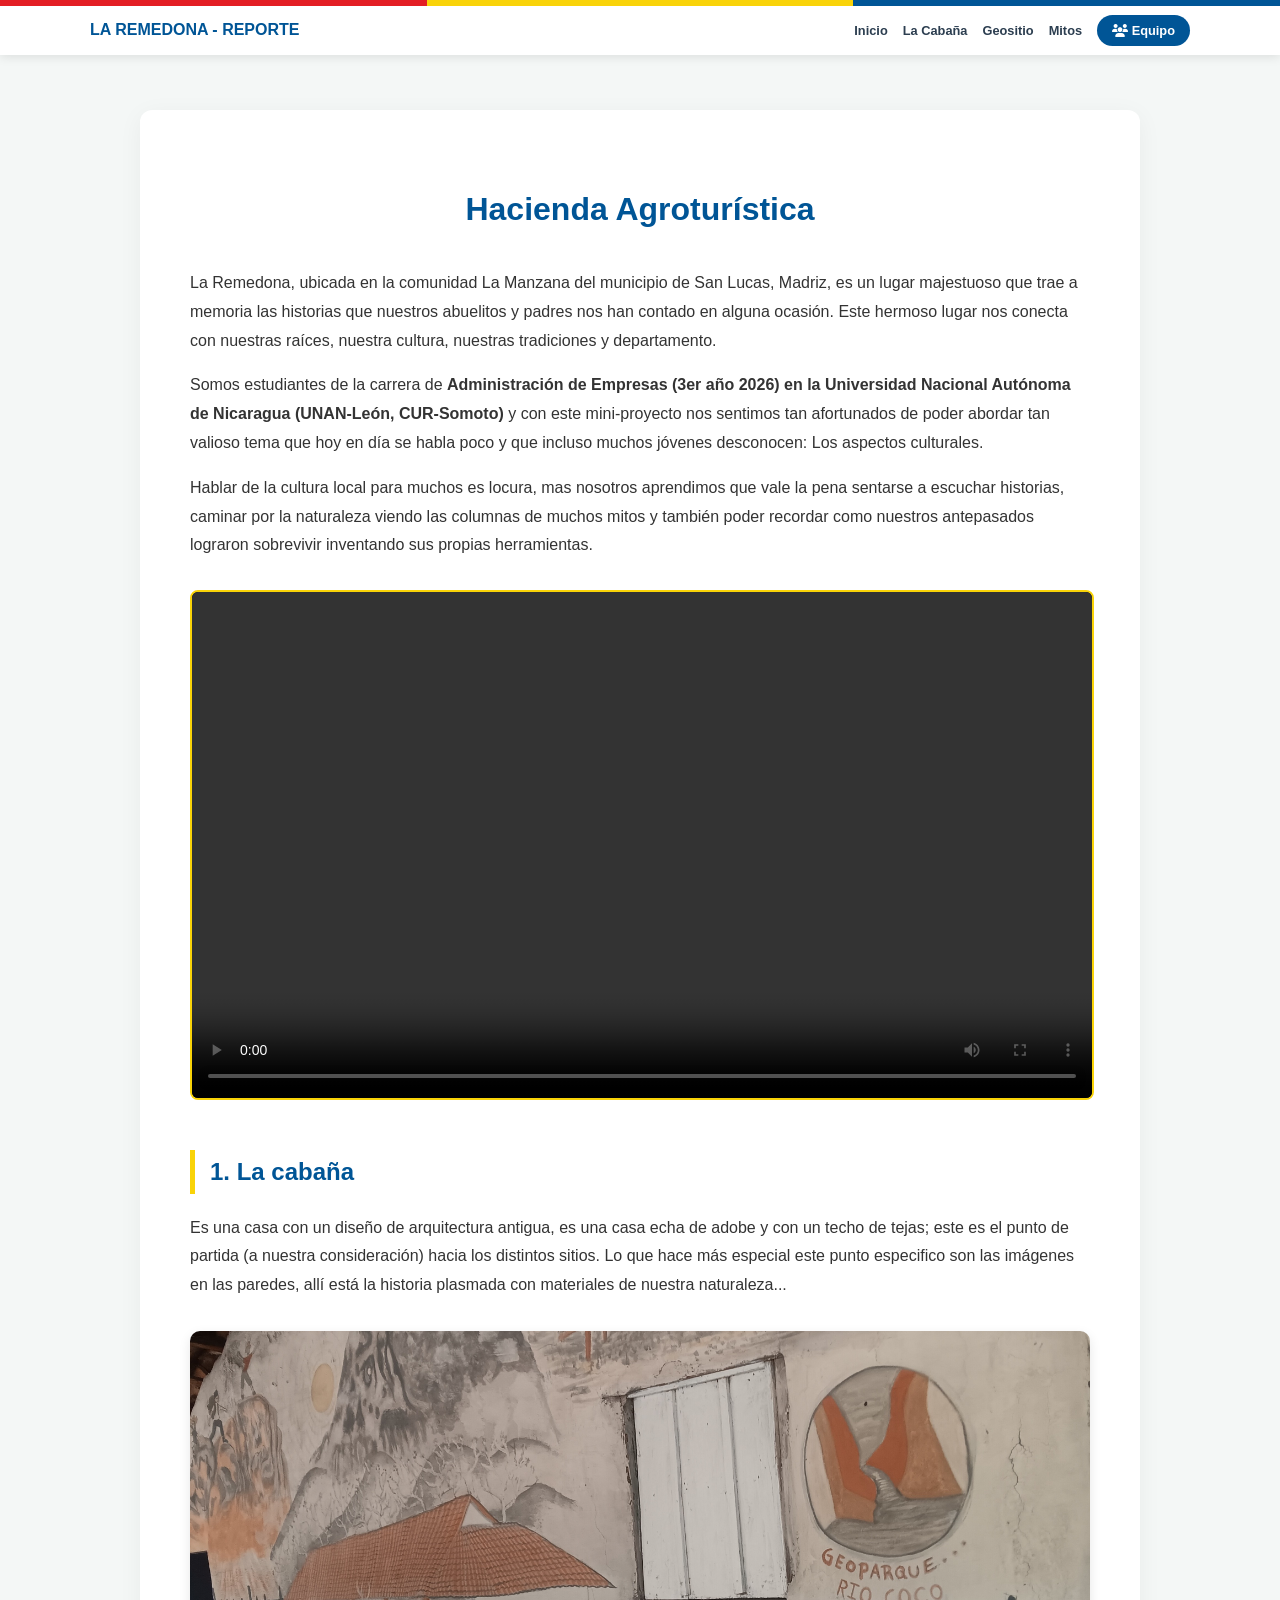
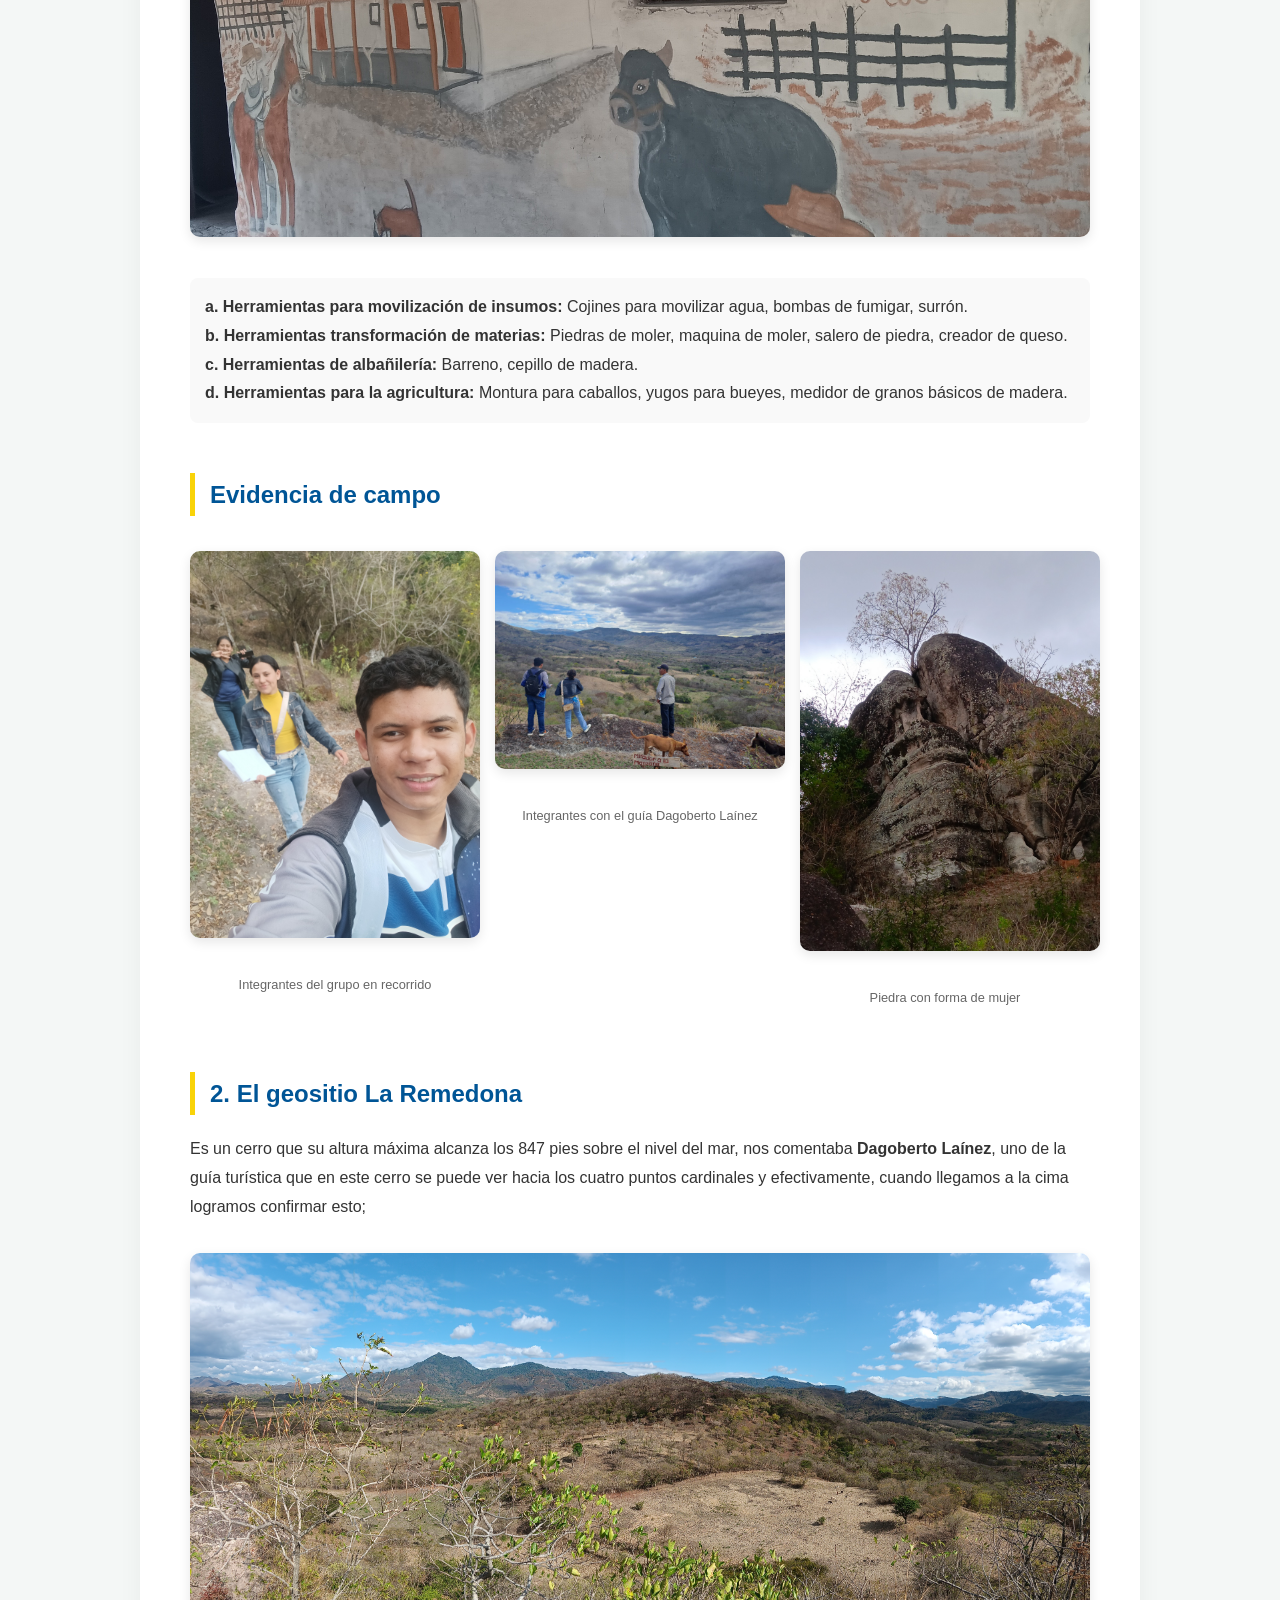
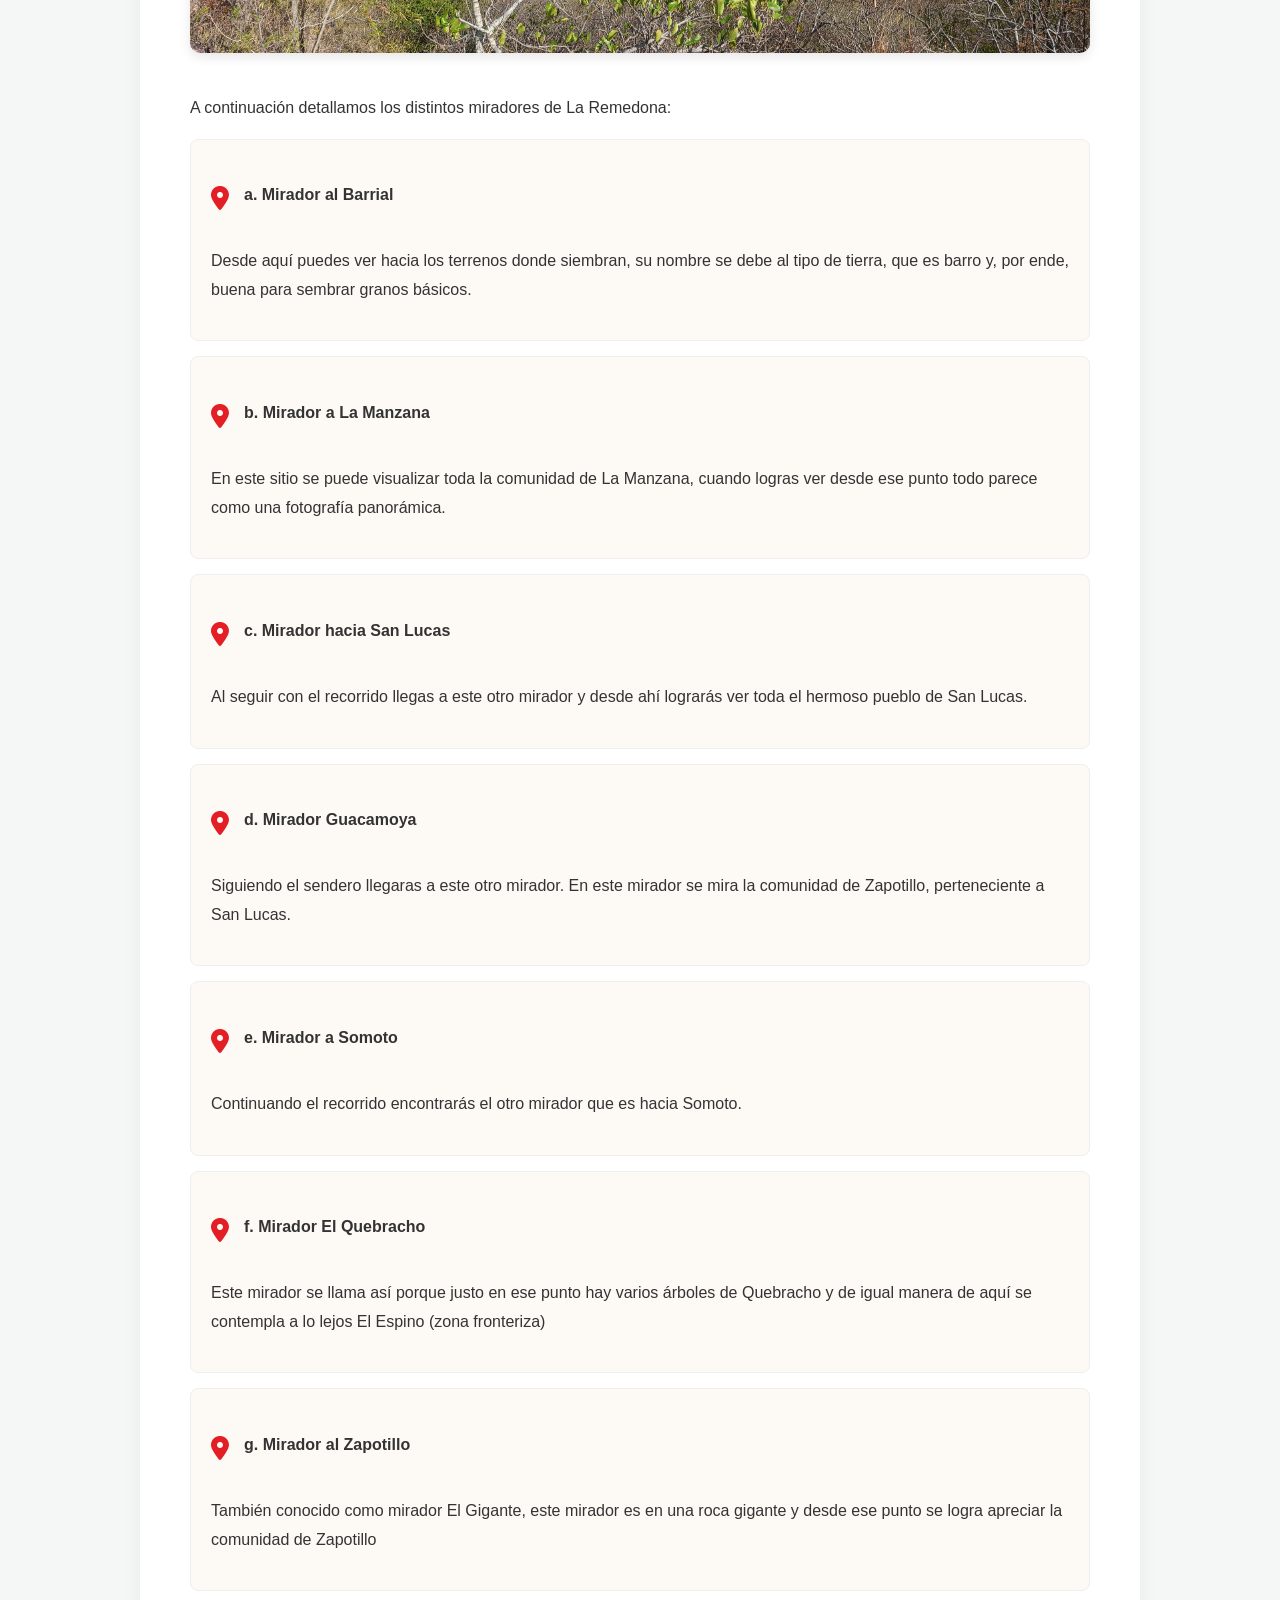
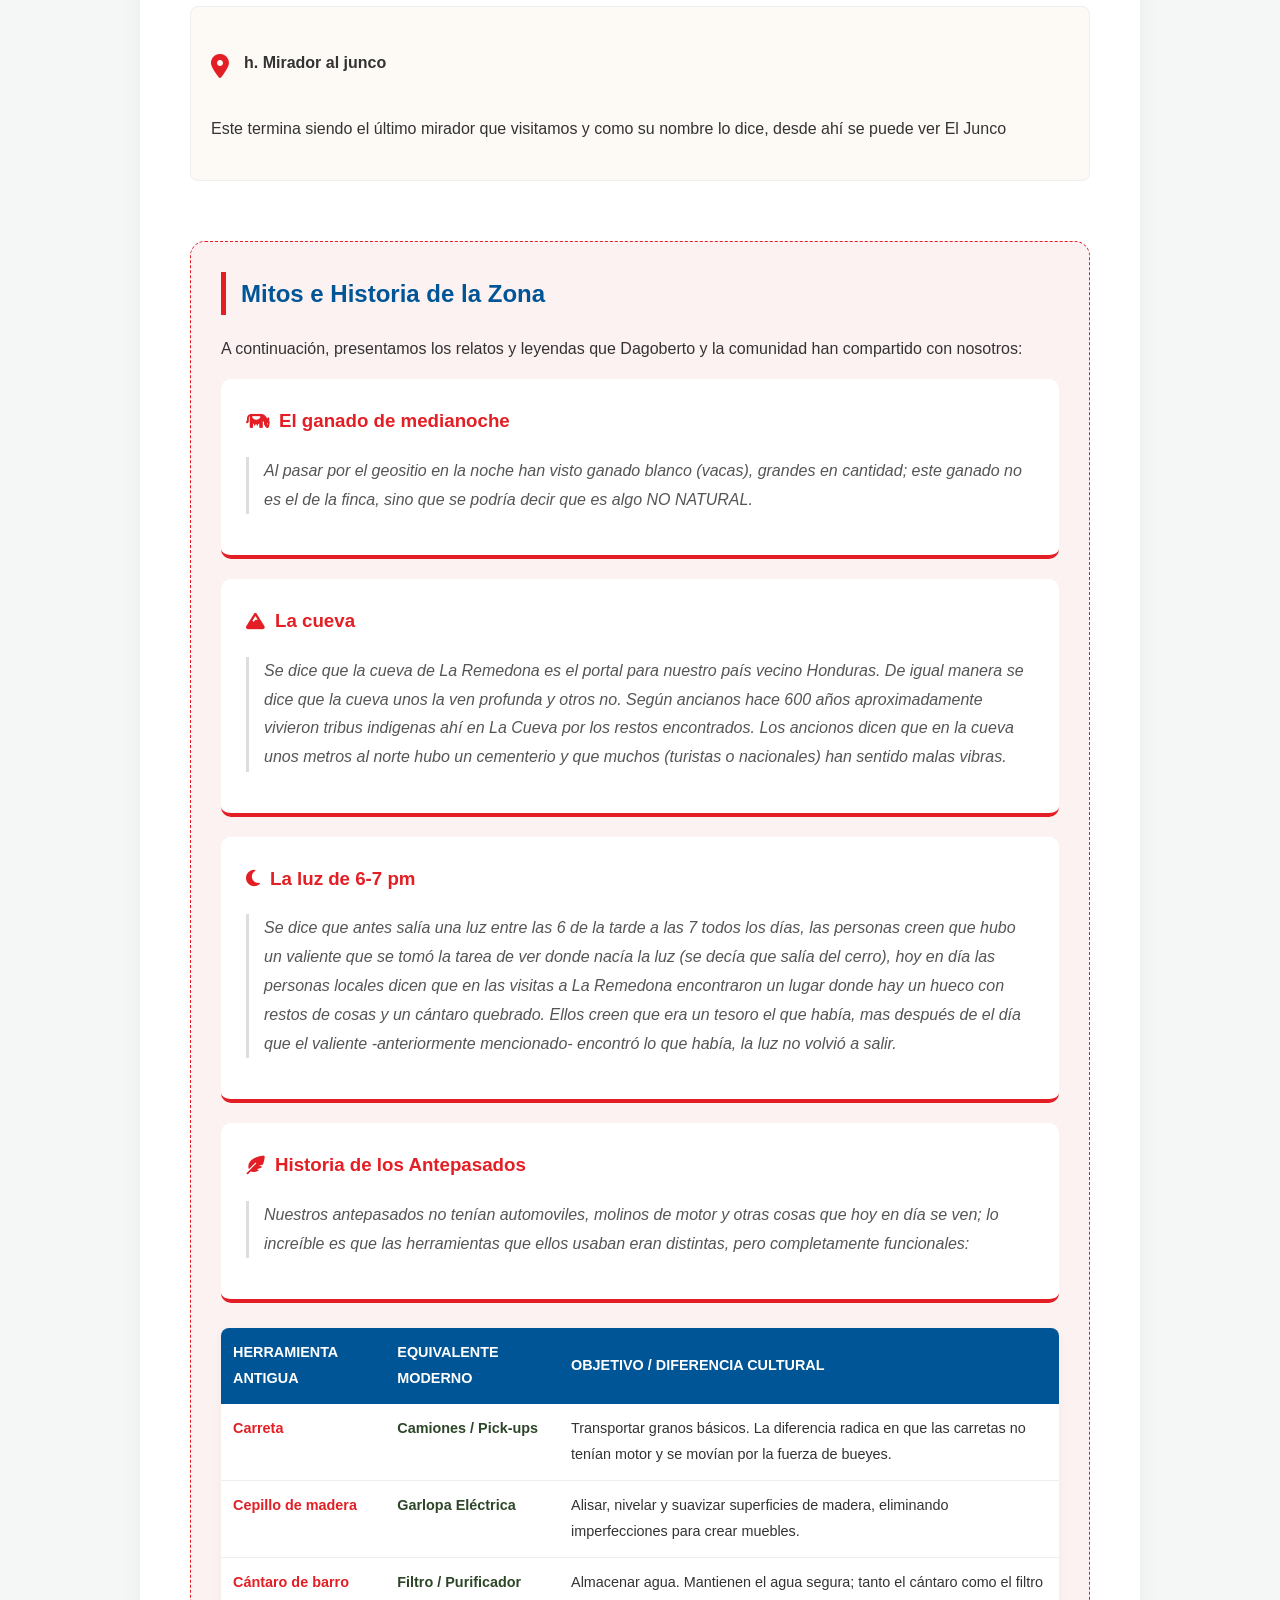
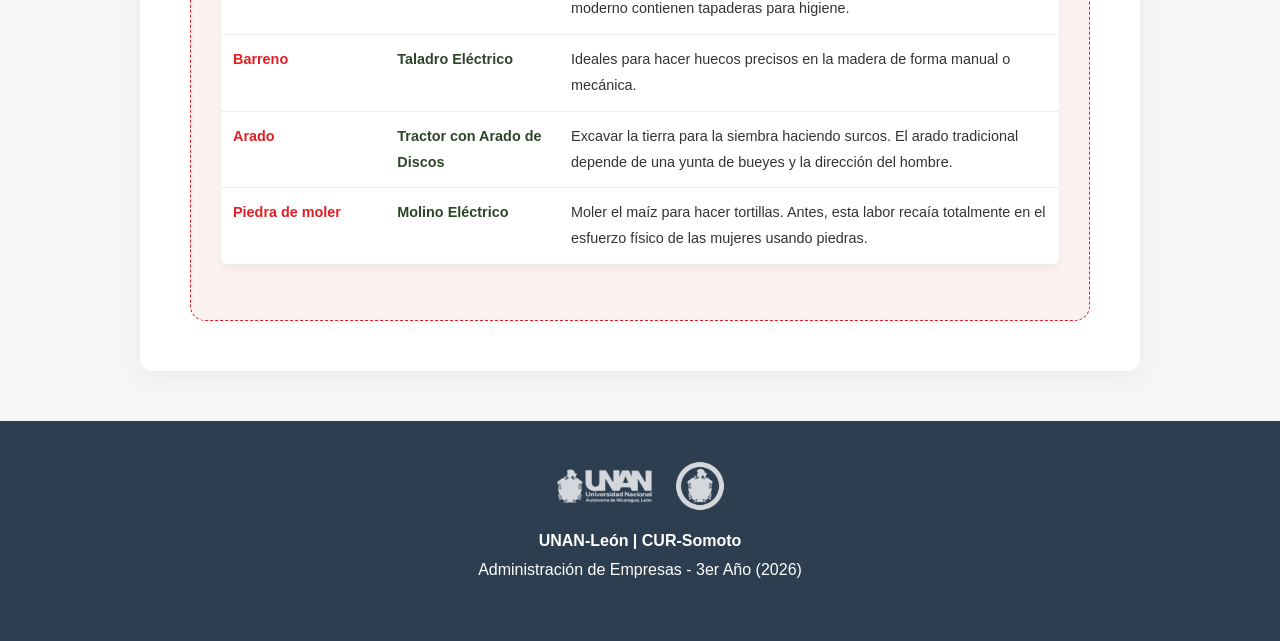
==== commit 3d184100: "index.html" ====
--- a/index.html
+++ b/index.html
@@ -42,10 +42,13 @@
     .viewpoint-item { display: flex; flex-direction: column; background: var(--adobe-bg); padding: 20px; border-radius: 8px; margin-bottom: 15px; border: 1px solid #eee; }
     .location-pin { color: var(--unan-red); font-size: 1.5rem; margin-right: 15px; margin-top: 5px; }
 
-    /* IMÁGENES NUEVAS */
-    .img-doc { width: 100%; border-radius: 10px; margin: 15px 0; box-shadow: 0 4px 12px rgba(0,0,0,0.1); }
-    .galeria-equipo { display: grid; grid-template-columns: 1fr 1fr; gap: 15px; margin: 20px 0; }
+    /* IMÁGENES */
+    .img-doc { width: 100%; height: auto; border-radius: 10px; margin: 15px 0; box-shadow: 0 4px 12px rgba(0,0,0,0.1); }
+    
+    /* GALERÍA RESPONSIVA */
+    .galeria-equipo { display: grid; grid-template-columns: repeat(auto-fit, minmax(280px, 1fr)); gap: 15px; margin: 20px 0; }
     .galeria-equipo div { text-align: center; font-size: 0.8rem; color: #666; }
+    .img-mujer { height: 400px; width: 300px; object-fit: cover; }
 
     /* SECCIÓN DE MITOS */
     .mitos-section { background: #fdf2f2; border-radius: 15px; padding: 30px; margin-top: 60px; border: 1px dashed var(--unan-red); }
@@ -53,7 +56,9 @@
     .mito-card h3 { color: var(--unan-red); margin-top: 0; display: flex; align-items: center; gap: 10px; }
     .mito-narracion { font-style: italic; color: #555; border-left: 3px solid #ddd; padding-left: 15px; }
 
-    .tabla-comparativa { width: 100%; border-collapse: collapse; margin: 25px 0; font-size: 0.9rem; background: white; box-shadow: 0 4px 10px rgba(0,0,0,0.05); }
+    /* TABLA RESPONSIVA */
+    .tabla-container { width: 100%; overflow-x: auto; margin: 25px 0; border-radius: 8px; box-shadow: 0 4px 10px rgba(0,0,0,0.05); }
+    .tabla-comparativa { width: 100%; border-collapse: collapse; min-width: 600px; font-size: 0.9rem; background: white; }
     .tabla-comparativa th { background-color: var(--unan-blue); color: white; padding: 12px; text-align: left; text-transform: uppercase; }
     .tabla-comparativa td { padding: 12px; border-bottom: 1px solid #eee; vertical-align: top; }
     .col-antes { font-weight: bold; color: var(--unan-red); }
@@ -68,6 +73,7 @@
         .header-content h1 { font-size: 0.85rem; margin-bottom: 10px; text-align: center; }
         .nav-links { display: flex !important; flex-wrap: wrap; justify-content: center; gap: 10px; }
         .container { padding: 20px; margin-top: 140px; }
+        .img-mujer { height: auto; width: 100%; }
     }
 </style>
 </head>
@@ -130,8 +136,8 @@
                     <p>Integrantes con el guía Dagoberto Laínez</p>
                 </div>
                 <div>
-                    <img src="imagen3.jpg" alt="Piedra con forma de mujer" class="img-doc" style="height: 400px; width: 300px;">
-                    <p>IPiedra con forma de mujer</p>
+                    <img src="imagen3.jpg" alt="Piedra con forma de mujer" class="img-doc img-mujer">
+                    <p>Piedra con forma de mujer</p>
                 </div>    
             </div>
         </section>
@@ -149,7 +155,7 @@
                     <i class="fa-solid fa-location-dot location-pin"></i>
                     <h4>a. Mirador al Barrial</h4>
                 </div>
-                <p>Desde aquí puedes ver hacia los terrenos donde siembran, se llama Albarreal porque el tipo de tierra es barro y, por ende, buena para sembrar granos básicos.</p>
+                <p>Desde aquí puedes ver hacia los terrenos donde siembran, su nombre se debe al tipo de tierra, que es barro y, por ende, buena para sembrar granos básicos.</p>
             </div>
 
             <div class="viewpoint-item">
@@ -233,47 +239,49 @@
                 <p class="mito-narracion">Nuestros antepasados no tenían automoviles, molinos de motor y otras cosas que hoy en día se ven; lo increíble es que las herramientas que ellos usaban eran distintas, pero completamente funcionales:</p>
             </div>
 
-            <table class="tabla-comparativa">
-                <thead>
-                    <tr>
-                        <th>Herramienta Antigua</th>
-                        <th>Equivalente Moderno</th>
-                        <th>Objetivo / Diferencia Cultural</th>
-                    </tr>
-                </thead>
-                <tbody>
-                    <tr>
-                        <td class="col-antes">Carreta</td>
-                        <td class="col-ahora">Camiones / Pick-ups</td>
-                        <td>Transportar granos básicos. La diferencia radica en que las carretas no tenían motor y se movían por la fuerza de bueyes.</td>
-                    </tr>
-                    <tr>
-                        <td class="col-antes">Cepillo de madera</td>
-                        <td class="col-ahora">Garlopa Eléctrica</td>
-                        <td>Alisar, nivelar y suavizar superficies de madera, eliminando imperfecciones para crear muebles.</td>
-                    </tr>
-                    <tr>
-                        <td class="col-antes">Cántaro de barro</td>
-                        <td class="col-ahora">Filtro / Purificador</td>
-                        <td>Almacenar agua. Mantienen el agua segura; tanto el cántaro como el filtro moderno contienen tapaderas para higiene.</td>
-                    </tr>
-                    <tr>
-                        <td class="col-antes">Barreno</td>
-                        <td class="col-ahora">Taladro Eléctrico</td>
-                        <td>Ideales para hacer huecos precisos en la madera de forma manual o mecánica.</td>
-                    </tr>
-                    <tr>
-                        <td class="col-antes">Arado</td>
-                        <td class="col-ahora">Tractor con Arado de Discos</td>
-                        <td>Excavar la tierra para la siembra haciendo surcos. El arado tradicional depende de una yunta de bueyes y la dirección del hombre.</td>
-                    </tr>
-                    <tr>
-                        <td class="col-antes">Piedra de moler</td>
-                        <td class="col-ahora">Molino Eléctrico</td>
-                        <td>Moler el maíz para hacer tortillas. Antes, esta labor recaía totalmente en el esfuerzo físico de las mujeres usando piedras.</td>
-                    </tr>
-                </tbody>
-            </table>
+            <div class="tabla-container">
+                <table class="tabla-comparativa">
+                    <thead>
+                        <tr>
+                            <th>Herramienta Antigua</th>
+                            <th>Equivalente Moderno</th>
+                            <th>Objetivo / Diferencia Cultural</th>
+                        </tr>
+                    </thead>
+                    <tbody>
+                        <tr>
+                            <td class="col-antes">Carreta</td>
+                            <td class="col-ahora">Camiones / Pick-ups</td>
+                            <td>Transportar granos básicos. La diferencia radica en que las carretas no tenían motor y se movían por la fuerza de bueyes.</td>
+                        </tr>
+                        <tr>
+                            <td class="col-antes">Cepillo de madera</td>
+                            <td class="col-ahora">Garlopa Eléctrica</td>
+                            <td>Alisar, nivelar y suavizar superficies de madera, eliminando imperfecciones para crear muebles.</td>
+                        </tr>
+                        <tr>
+                            <td class="col-antes">Cántaro de barro</td>
+                            <td class="col-ahora">Filtro / Purificador</td>
+                            <td>Almacenar agua. Mantienen el agua segura; tanto el cántaro como el filtro moderno contienen tapaderas para higiene.</td>
+                        </tr>
+                        <tr>
+                            <td class="col-antes">Barreno</td>
+                            <td class="col-ahora">Taladro Eléctrico</td>
+                            <td>Ideales para hacer huecos precisos en la madera de forma manual o mecánica.</td>
+                        </tr>
+                        <tr>
+                            <td class="col-antes">Arado</td>
+                            <td class="col-ahora">Tractor con Arado de Discos</td>
+                            <td>Excavar la tierra para la siembra haciendo surcos. El arado tradicional depende de una yunta de bueyes y la dirección del hombre.</td>
+                        </tr>
+                        <tr>
+                            <td class="col-antes">Piedra de moler</td>
+                            <td class="col-ahora">Molino Eléctrico</td>
+                            <td>Moler el maíz para hacer tortillas. Antes, esta labor recaía totalmente en el esfuerzo físico de las mujeres usando piedras.</td>
+                        </tr>
+                    </tbody>
+                </table>
+            </div>
         </section>
     </div>
 
